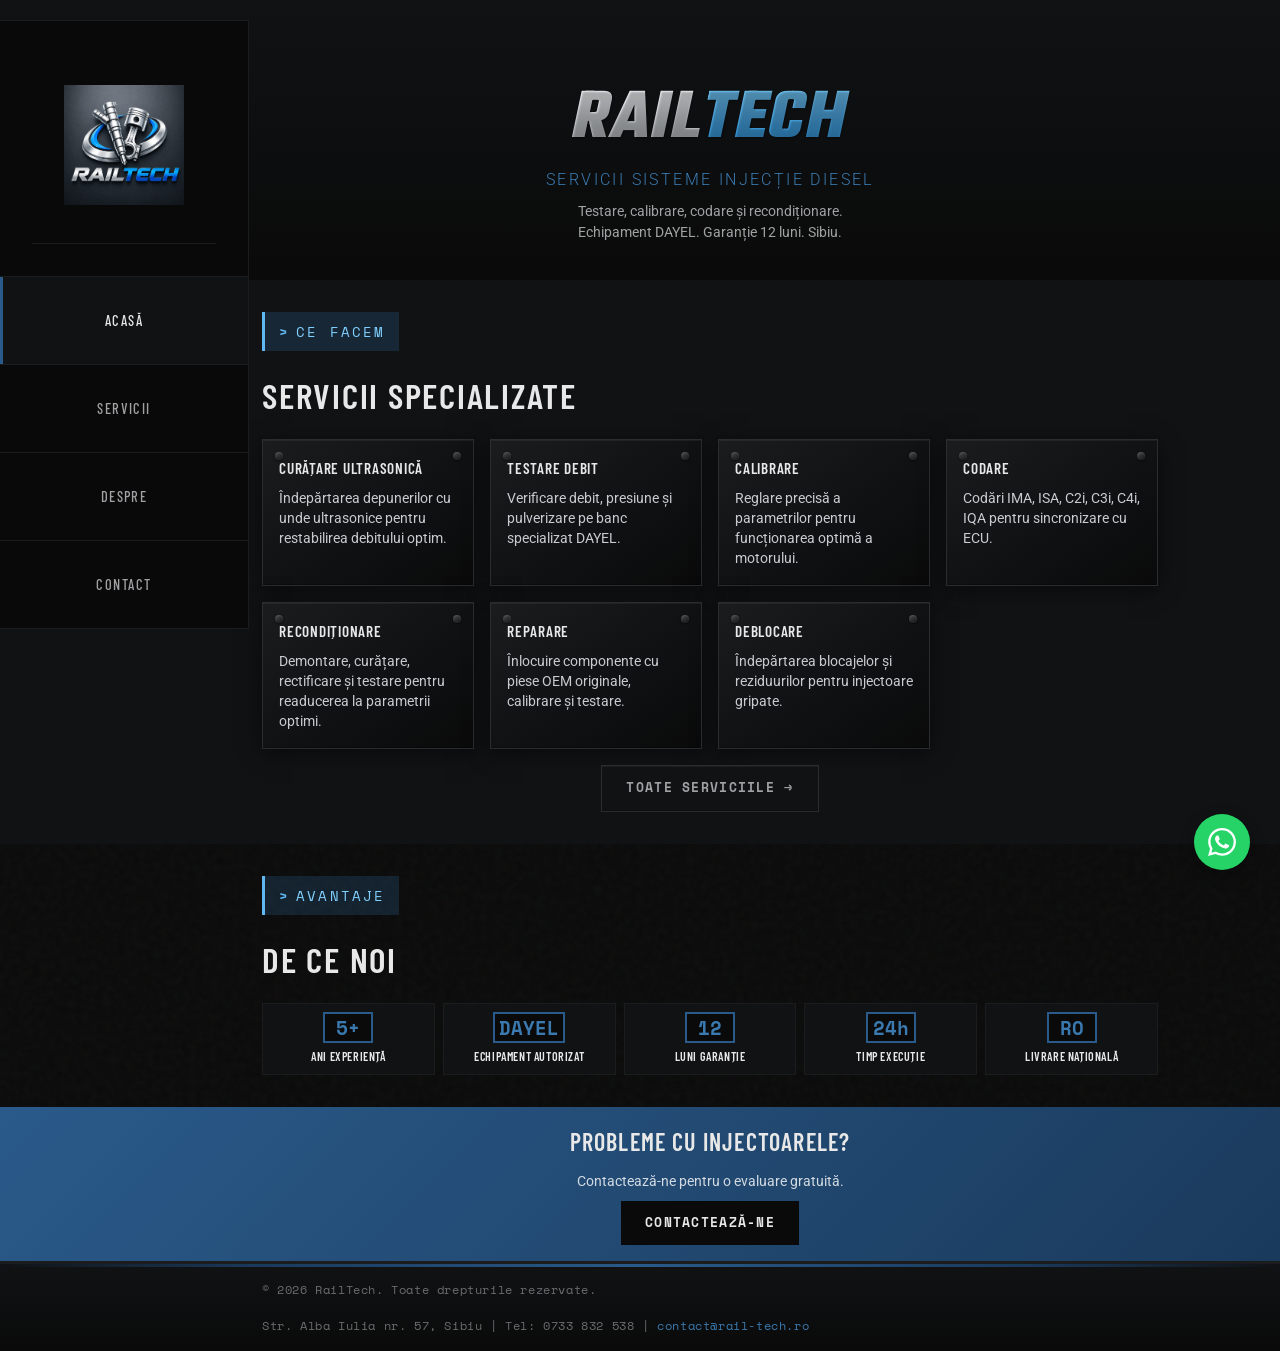
==== index.html @ c8e44e98 "Update homepage service descriptions Shortened summaries based on detailed servicii.html content  Co" ====
<!DOCTYPE html>
<html lang="ro">
<head>
  <meta charset="UTF-8">
  <meta name="viewport" content="width=device-width, initial-scale=1.0">
  <meta name="description" content="Rail-Tech Sibiu - Recondiționare și testare injectoare diesel. Precizie tehnică, rezultate garantate.">
  <meta name="keywords" content="injectoare diesel Sibiu, recondiționare injectoare, testare injectoare diesel, calibrare injectoare, codare injectoare, reparatii injectoare Sibiu, service injectoare diesel, Bosch, Delphi, Denso, Siemens, common rail, pompe injectie, atelier injectoare Romania">
  <title>Rail-Tech | Recondiționare Injectoare Diesel | Sibiu</title>

  <!-- Canonical URL -->
  <link rel="canonical" href="https://rail-tech.ro/">

  <!-- Open Graph / Facebook -->
  <meta property="og:type" content="website">
  <meta property="og:url" content="https://rail-tech.ro/">
  <meta property="og:title" content="Rail-Tech | Recondiționare Injectoare Diesel | Sibiu">
  <meta property="og:description" content="Recondiționare și testare injectoare diesel. Echipament DAYEL autorizat. Garanție 12 luni. Livrare în toată România.">
  <meta property="og:image" content="https://rail-tech.ro/assets/images/goodlogo.png">
  <meta property="og:locale" content="ro_RO">

  <!-- Twitter -->
  <meta name="twitter:card" content="summary_large_image">
  <meta name="twitter:title" content="Rail-Tech | Recondiționare Injectoare Diesel | Sibiu">
  <meta name="twitter:description" content="Recondiționare și testare injectoare diesel. Echipament DAYEL autorizat. Garanție 12 luni.">
  <meta name="twitter:image" content="https://rail-tech.ro/assets/images/goodlogo.png">

  <!-- Preload fonts for performance -->
  <link rel="preconnect" href="https://fonts.googleapis.com">
  <link rel="preconnect" href="https://fonts.gstatic.com" crossorigin>

  <link rel="stylesheet" href="css/style.css">
  <link rel="icon" type="image/svg+xml" href="data:image/svg+xml,<svg xmlns='http://www.w3.org/2000/svg' viewBox='0 0 100 100'><text y='.9em' font-size='90'>⚙️</text></svg>">

  <!-- Structured Data - LocalBusiness -->
  <script type="application/ld+json">
  {
    "@context": "https://schema.org",
    "@type": "LocalBusiness",
    "name": "Rail-Tech",
    "description": "Recondiționare și testare injectoare diesel în Sibiu. Echipament DAYEL autorizat.",
    "url": "https://rail-tech.ro",
    "telephone": "+40733832538",
    "email": "contact@rail-tech.ro",
    "address": {
      "@type": "PostalAddress",
      "streetAddress": "Strada Alba Iulia nr. 57",
      "addressLocality": "Sibiu",
      "addressCountry": "RO"
    },
    "geo": {
      "@type": "GeoCoordinates",
      "latitude": "45.7928",
      "longitude": "24.1469"
    },
    "openingHoursSpecification": [
      {
        "@type": "OpeningHoursSpecification",
        "dayOfWeek": ["Monday", "Tuesday", "Wednesday", "Thursday", "Friday"],
        "opens": "09:00",
        "closes": "17:00"
      },
      {
        "@type": "OpeningHoursSpecification",
        "dayOfWeek": "Saturday",
        "opens": "09:00",
        "closes": "13:00"
      }
    ],
    "priceRange": "$$",
    "image": "https://rail-tech.ro/assets/images/goodlogo.png",
    "sameAs": []
  }
  </script>
</head>
<body>

  <!-- Header -->
  <header>
    <nav class="container">
      <a href="index.html" class="logo">
        <img src="assets/images/goodlogo.png" alt="RailTech Logo">
      </a>

      <ul class="nav-links">
        <li class="nav-logo"><a href="index.html"><img src="assets/images/goodlogo.png" alt="RailTech"></a></li>
        <li><a href="index.html" class="active">Acasă</a></li>
        <li><a href="servicii.html">Servicii</a></li>
        <li><a href="despre.html">Despre</a></li>
        <li><a href="contact.html">Contact</a></li>
      </ul>

      <div class="menu-toggle" onclick="toggleMenu()">
        <span></span>
        <span></span>
        <span></span>
      </div>
    </nav>
  </header>

  <!-- Hero Section - Clean -->
  <section class="hero hero-simple">
    <div class="container">
      <div class="hero-content hero-center">
        <img src="assets/images/goodlogo.png" alt="RailTech Logo" class="hero-logo-mobile">
        <h1><span class="text-silver">RAIL</span><span class="text-blue">TECH</span></h1>
        <p class="hero-tagline">servicii sisteme injecție diesel</p>
        <p class="hero-subtitle">
          Testare, calibrare, codare și recondiționare.<br>
          Echipament DAYEL. Garanție 12 luni. Sibiu.
        </p>
      </div>
    </div>
  </section>

  <!-- Services -->
  <section style="background: var(--steel-dark);">
    <div class="container">
      <div class="section-header">
        <span class="section-tag">Ce Facem</span>
        <h2>Servicii Specializate</h2>
      </div>

      <div class="services-grid">
        <div class="service-card">
          <h3>Curățare Ultrasonică</h3>
          <p>Îndepărtarea depunerilor cu unde ultrasonice pentru restabilirea debitului optim.</p>
        </div>

        <div class="service-card">
          <h3>Testare Debit</h3>
          <p>Verificare debit, presiune și pulverizare pe banc specializat DAYEL.</p>
        </div>

        <div class="service-card">
          <h3>Calibrare</h3>
          <p>Reglare precisă a parametrilor pentru funcționarea optimă a motorului.</p>
        </div>

        <div class="service-card">
          <h3>Codare</h3>
          <p>Codări IMA, ISA, C2i, C3i, C4i, IQA pentru sincronizare cu ECU.</p>
        </div>

        <div class="service-card">
          <h3>Recondiționare</h3>
          <p>Demontare, curățare, rectificare și testare pentru readucerea la parametrii optimi.</p>
        </div>

        <div class="service-card">
          <h3>Reparare</h3>
          <p>Înlocuire componente cu piese OEM originale, calibrare și testare.</p>
        </div>

        <div class="service-card">
          <h3>Deblocare</h3>
          <p>Îndepărtarea blocajelor și reziduurilor pentru injectoare gripate.</p>
        </div>
      </div>

      <div style="text-align: center; margin-top: var(--space-sm);">
        <a href="servicii.html" class="btn btn-secondary">Toate Serviciile →</a>
      </div>
    </div>
  </section>

  <!-- Why Us -->
  <section>
    <div class="container">
      <div class="section-header">
        <span class="section-tag">Avantaje</span>
        <h2>De Ce Noi</h2>
      </div>

      <div class="features-grid">
        <div class="feature-item">
          <span class="feature-number">5+</span>
          <div class="feature-content">
            <h3>Ani Experiență</h3>
            <p>Experiență solidă în recondiționarea sistemelor de injecție diesel.</p>
          </div>
        </div>

        <div class="feature-item">
          <span class="feature-number">DAYEL</span>
          <div class="feature-content">
            <h3>Echipament Autorizat</h3>
            <p>Echipament de testare și codare autorizat DAYEL-diesel.</p>
          </div>
        </div>

        <div class="feature-item">
          <span class="feature-number">12</span>
          <div class="feature-content">
            <h3>Luni Garanție</h3>
            <p>Oferim 12 luni garanție pentru toate lucrările efectuate.</p>
          </div>
        </div>

        <div class="feature-item">
          <span class="feature-number">24h</span>
          <div class="feature-content">
            <h3>Timp Execuție</h3>
            <p>Majoritatea lucrărilor finalizate în 24 de ore de la primire.</p>
          </div>
        </div>

        <div class="feature-item">
          <span class="feature-number">RO</span>
          <div class="feature-content">
            <h3>Livrare Națională</h3>
            <p>Primim și trimitem prin curier în toată România.</p>
          </div>
        </div>
      </div>
    </div>
  </section>

  <!-- CTA Section -->
  <section style="background: linear-gradient(135deg, var(--blue) 0%, var(--blue-dark) 100%); padding: var(--space-sm) 0;">
    <div class="container" style="text-align: center;">
      <h2 style="color: var(--text-white); margin-bottom: var(--space-xs); font-size: 1.5rem;">Probleme cu Injectoarele?</h2>
      <p style="color: rgba(255,255,255,0.8); max-width: 500px; margin: 0 auto var(--space-xs); font-size: 0.9rem;">
        Contactează-ne pentru o evaluare gratuită.
      </p>
      <a href="contact.html" class="btn" style="background: var(--black-carbon); color: var(--text-white); padding: 0.75rem 1.5rem;">
        Contactează-ne
      </a>
    </div>
  </section>

  <!-- Footer -->
  <footer>
    <div class="container">
      <div class="footer-content">
        <p>&copy; 2026 RailTech. Toate drepturile rezervate.</p>
        <p>Str. Alba Iulia nr. 57, Sibiu | Tel: 0733 832 538 | <a href="mailto:contact@rail-tech.ro" style="color: var(--blue-light);">contact@rail-tech.ro</a></p>
      </div>
    </div>
  </footer>

  <!-- WhatsApp Float Button -->
  <a href="https://wa.me/40733832538" class="whatsapp-float" target="_blank" title="WhatsApp">
    <svg viewBox="0 0 24 24" fill="currentColor"><path d="M17.472 14.382c-.297-.149-1.758-.867-2.03-.967-.273-.099-.471-.148-.67.15-.197.297-.767.966-.94 1.164-.173.199-.347.223-.644.075-.297-.15-1.255-.463-2.39-1.475-.883-.788-1.48-1.761-1.653-2.059-.173-.297-.018-.458.13-.606.134-.133.298-.347.446-.52.149-.174.198-.298.298-.497.099-.198.05-.371-.025-.52-.075-.149-.669-1.612-.916-2.207-.242-.579-.487-.5-.669-.51-.173-.008-.371-.01-.57-.01-.198 0-.52.074-.792.372-.272.297-1.04 1.016-1.04 2.479 0 1.462 1.065 2.875 1.213 3.074.149.198 2.096 3.2 5.077 4.487.709.306 1.262.489 1.694.625.712.227 1.36.195 1.871.118.571-.085 1.758-.719 2.006-1.413.248-.694.248-1.289.173-1.413-.074-.124-.272-.198-.57-.347m-5.421 7.403h-.004a9.87 9.87 0 01-5.031-1.378l-.361-.214-3.741.982.998-3.648-.235-.374a9.86 9.86 0 01-1.51-5.26c.001-5.45 4.436-9.884 9.888-9.884 2.64 0 5.122 1.03 6.988 2.898a9.825 9.825 0 012.893 6.994c-.003 5.45-4.437 9.884-9.885 9.884m8.413-18.297A11.815 11.815 0 0012.05 0C5.495 0 .16 5.335.157 11.892c0 2.096.547 4.142 1.588 5.945L.057 24l6.305-1.654a11.882 11.882 0 005.683 1.448h.005c6.554 0 11.89-5.335 11.893-11.893a11.821 11.821 0 00-3.48-8.413z"/></svg>
  </a>

  <!-- JavaScript -->
  <script>
    // Mobile Menu Toggle
    function toggleMenu() {
      document.querySelector('.menu-toggle').classList.toggle('active');
      document.querySelector('.nav-links').classList.toggle('active');
    }

    // Header scroll effect
    window.addEventListener('scroll', () => {
      const header = document.querySelector('header');
      if (window.scrollY > 50) {
        header.classList.add('scrolled');
      } else {
        header.classList.remove('scrolled');
      }
    });

    // Close menu when clicking a link
    document.querySelectorAll('.nav-links a').forEach(link => {
      link.addEventListener('click', () => {
        document.querySelector('.menu-toggle').classList.remove('active');
        document.querySelector('.nav-links').classList.remove('active');
      });
    });
  </script>

</body>
</html>
---- css/style.css ----
/* ===========================================
   RAIL-TECH.RO — Industrial Precision Design
   Recondiționare Injectoare Diesel
   Mecanică Fină | Oțel | Rugină | Precizie
   =========================================== */

/* Google Fonts */
@import url('https://fonts.googleapis.com/css2?family=Barlow+Condensed:wght@400;500;600;700&family=Roboto:wght@300;400;500&family=Space+Mono:wght@400;700&family=Teko:wght@500;600;700&display=swap');

/* CSS Variables */
:root {
  /* Colors - Silver & Blue */
  --black-carbon: #0a0a0a;
  --steel-dark: #101214;
  --steel-mid: #1a1c1e;
  --steel-light: #2a2c2e;
  --steel-polished: #3a3c3e;
  --steel-brushed: #5a5c5e;

  /* Silver / Chrome */
  --silver-dark: #6a6c6e;
  --silver: #8a8c8e;
  --silver-light: #a8aaac;
  --silver-bright: #c8cacc;
  --chrome: #d4d6d8;

  /* Blue - soft */
  --blue-dark: #1a3a5c;
  --blue: #2a5a8a;
  --blue-light: #3a7ab0;
  --blue-bright: #4a90c8;
  --blue-glow: #5aa0d8;

  /* Accent (use blue instead of rust) */
  --accent-dark: #1a3a5c;
  --accent: #2a5a8a;
  --accent-light: #3a7ab0;

  /* Text */
  --text-white: #e8e8e8;
  --text-grey: #a0a2a4;
  --text-muted: #6a6c6e;

  /* Typography */
  --font-display: 'Barlow Condensed', sans-serif;
  --font-logo: 'Teko', sans-serif;
  --font-mono: 'Space Mono', monospace;
  --font-body: 'Roboto', sans-serif;

  /* Spacing */
  --space-xs: 0.5rem;
  --space-sm: 1rem;
  --space-md: 2rem;
  --space-lg: 4rem;
  --space-xl: 6rem;

  /* Transitions */
  --transition-fast: 0.2s ease;
  --transition-smooth: 0.4s cubic-bezier(0.4, 0, 0.2, 1);
}

/* Steel Texture Pattern */
.texture-steel {
  background-image:
    repeating-linear-gradient(
      90deg,
      transparent,
      transparent 2px,
      rgba(255,255,255,0.01) 2px,
      rgba(255,255,255,0.01) 4px
    ),
    repeating-linear-gradient(
      0deg,
      transparent,
      transparent 2px,
      rgba(255,255,255,0.01) 2px,
      rgba(255,255,255,0.01) 4px
    );
}

/* Rust Stain Effect */
.rust-stain::before {
  content: '';
  position: absolute;
  width: 150px;
  height: 150px;
  background: radial-gradient(ellipse, rgba(42, 90, 138, 0.15) 0%, transparent 70%);
  pointer-events: none;
}

/* Measurement Marks */
.measurement-marks {
  background-image:
    repeating-linear-gradient(
      90deg,
      var(--steel-light) 0px,
      var(--steel-light) 1px,
      transparent 1px,
      transparent 50px
    );
  background-position: bottom;
  background-size: 100% 10px;
  background-repeat: no-repeat;
}

/* Reset & Base */
*, *::before, *::after {
  margin: 0;
  padding: 0;
  box-sizing: border-box;
}

html {
  scroll-behavior: smooth;
  font-size: 16px;
}

body {
  font-family: var(--font-body);
  background-color: var(--black-carbon);
  color: var(--text-white);
  line-height: 1.6;
  overflow-x: hidden;
  /* Subtle steel grain texture */
  background-image:
    url("data:image/svg+xml,%3Csvg viewBox='0 0 200 200' xmlns='http://www.w3.org/2000/svg'%3E%3Cfilter id='noise'%3E%3CfeTurbulence type='fractalNoise' baseFrequency='0.9' numOctaves='4' stitchTiles='stitch'/%3E%3C/filter%3E%3Crect width='100%' height='100%' filter='url(%23noise)' opacity='0.03'/%3E%3C/svg%3E");
}

/* Selection */
::selection {
  background: var(--blue);
  color: var(--text-white);
}

/* Typography */
h1, h2, h3, h4 {
  font-family: var(--font-display);
  font-weight: 600;
  letter-spacing: 0.05em;
  text-transform: uppercase;
}

h1 { font-size: clamp(2rem, 6vw, 3rem); }
h2 { font-size: clamp(1.6rem, 4vw, 2.2rem); }
h3 { font-size: clamp(1.1rem, 2.5vw, 1.3rem); }

p {
  color: #c8ccd0;
  font-weight: 400;
}

/* Links */
a {
  color: var(--blue-light);
  text-decoration: none;
  transition: var(--transition-fast);
}

a:hover {
  color: var(--blue-glow);
}

/* Container */
.container {
  width: 100%;
  max-width: 1100px;
  margin: 0 auto;
  padding: 0 var(--space-md) 0 calc(var(--space-md) + 140px);
}

/* ===========================================
   HEADER & NAVIGATION
   =========================================== */
header {
  position: fixed;
  top: 0;
  left: 0;
  right: 0;
  z-index: 1000;
  background: transparent;
  padding: var(--space-sm) 0;
  transition: var(--transition-smooth);
}

header.scrolled {
  background: transparent;
}

nav {
  display: flex;
  justify-content: space-between;
  align-items: center;
}

.logo {
  display: flex;
  align-items: center;
}

.logo {
  display: none;
}

.logo img {
  height: 80px;
  width: auto;
}

.logo-text {
  font-family: var(--font-display);
  font-size: 1.6rem;
  font-weight: 700;
  color: var(--silver-bright);
  text-transform: uppercase;
  letter-spacing: 0.1em;
}

.logo-text span {
  color: var(--blue-light);
}

/* Desktop Navigation - Left sidebar */
.nav-links {
  position: fixed;
  left: 0;
  top: 20px;
  display: flex;
  flex-direction: column;
  list-style: none;
  gap: 0;
  background: rgba(10, 10, 10, 0.95);
  border: 1px solid var(--steel-mid);
  border-left: none;
  z-index: 1000;
  min-width: 120px;
}

.nav-links .nav-logo {
  padding: var(--space-md);
  border-bottom: 1px solid var(--steel-mid);
  display: flex;
  justify-content: center;
}

.nav-links .nav-logo img {
  height: 120px;
  width: auto;
}

.nav-links a {
  font-family: var(--font-display);
  font-size: 0.9rem;
  font-weight: 500;
  color: var(--text-grey);
  text-transform: uppercase;
  letter-spacing: 0.1em;
  padding: var(--space-md) var(--space-md);
  position: relative;
  border-bottom: 1px solid var(--steel-mid);
  display: block;
  text-align: center;
}

.nav-links li:last-child a {
  border-bottom: none;
}

.nav-divider {
  height: 1px;
  background: var(--steel-light);
  margin: var(--space-xs) 0;
}

.nav-phone {
  color: var(--blue-light) !important;
  font-weight: 600 !important;
}

.nav-whatsapp {
  color: #25D366 !important;
}

.nav-links a::after {
  content: '';
  position: absolute;
  top: 0;
  left: 0;
  width: 3px;
  height: 0;
  background: var(--blue);
  transition: var(--transition-smooth);
}

.nav-links a:hover,
.nav-links a.active {
  color: var(--text-white);
  background: var(--steel-dark);
}

.nav-links a:hover::after,
.nav-links a.active::after {
  height: 100%;
}

/* Mobile Menu Toggle */
.menu-toggle {
  display: none;
  flex-direction: column;
  gap: 5px;
  cursor: pointer;
  padding: 10px;
  z-index: 1001;
}

.menu-toggle span {
  width: 25px;
  height: 2px;
  background: var(--text-white);
  transition: var(--transition-fast);
}

.menu-toggle.active span:nth-child(1) {
  transform: rotate(45deg) translate(5px, 5px);
}

.menu-toggle.active span:nth-child(2) {
  opacity: 0;
}

.menu-toggle.active span:nth-child(3) {
  transform: rotate(-45deg) translate(5px, -5px);
}

/* ===========================================
   HERO SECTION - With Workshop Image
   =========================================== */
.hero {
  min-height: 100vh;
  display: flex;
  align-items: center;
  position: relative;
  overflow: hidden;
  background: var(--black-carbon);
}

/* Background Image Container */
.hero-bg {
  position: absolute;
  top: 0;
  left: 0;
  right: 0;
  bottom: 0;
  z-index: 0;
}

.hero-bg img {
  width: 100%;
  height: 100%;
  object-fit: cover;
  object-position: center;
  filter: saturate(0.8) contrast(1.1);
}

/* Dark overlay - tester visible on LEFT, text readable on RIGHT */
.hero-overlay {
  position: absolute;
  top: 0;
  left: 0;
  right: 0;
  bottom: 0;
  background:
    linear-gradient(90deg,
      rgba(10, 10, 10, 0.3) 0%,
      rgba(10, 10, 10, 0.5) 30%,
      rgba(10, 10, 10, 0.85) 60%,
      rgba(10, 10, 10, 0.95) 100%
    ),
    linear-gradient(180deg,
      rgba(10, 10, 10, 0.5) 0%,
      transparent 20%,
      transparent 80%,
      rgba(10, 10, 10, 0.9) 100%
    );
}

/* Technical grid overlay */
.hero::after {
  content: '';
  position: absolute;
  top: 0;
  left: 0;
  right: 0;
  bottom: 0;
  background-image:
    linear-gradient(rgba(42, 90, 138, 0.1) 1px, transparent 1px),
    linear-gradient(90deg, rgba(42, 90, 138, 0.1) 1px, transparent 1px);
  background-size: 60px 60px;
  pointer-events: none;
  opacity: 0.3;
  z-index: 1;
}

/* Rust accent lines */
.hero::before {
  content: '';
  position: absolute;
  bottom: 0;
  left: 0;
  right: 0;
  height: 4px;
  background: linear-gradient(90deg,
    var(--blue-dark) 0%,
    var(--blue) 20%,
    var(--blue-light) 50%,
    var(--blue) 80%,
    var(--blue-dark) 100%
  );
  z-index: 10;
}

/* Detail indicators */
.hero-details {
  position: absolute;
  top: 0;
  left: 0;
  right: 0;
  bottom: 0;
  pointer-events: none;
  z-index: 2;
}

.detail-item {
  position: absolute;
  left: var(--detail-x);
  top: var(--detail-y);
  display: flex;
  align-items: center;
  gap: 10px;
  opacity: 0;
  animation: detailFade 8s infinite;
}

.detail-item:nth-child(1) { animation-delay: 0s; }
.detail-item:nth-child(2) { animation-delay: 2.5s; }
.detail-item:nth-child(3) { animation-delay: 5s; }

@keyframes detailFade {
  0%, 20% { opacity: 0; transform: translateX(-10px); }
  25%, 45% { opacity: 1; transform: translateX(0); }
  50%, 100% { opacity: 0; transform: translateX(10px); }
}

.detail-item::before {
  content: '';
  width: 12px;
  height: 12px;
  border: 2px solid var(--blue);
  border-radius: 50%;
  background: rgba(42, 90, 138, 0.3);
  box-shadow: 0 0 15px rgba(42, 90, 138, 0.5);
  animation: pulse 2s infinite;
}

@keyframes pulse {
  0%, 100% { transform: scale(1); opacity: 1; }
  50% { transform: scale(1.3); opacity: 0.7; }
}

.detail-item span {
  font-family: var(--font-mono);
  font-size: 0.75rem;
  color: var(--blue-light);
  background: rgba(10, 10, 10, 0.8);
  padding: 4px 10px;
  border: 1px solid var(--blue-dark);
  text-transform: uppercase;
  letter-spacing: 0.1em;
}

.hero-content {
  position: relative;
  z-index: 5;
  max-width: 700px;
}

/* Simple hero without background image */
.hero-simple {
  background: linear-gradient(180deg, var(--steel-dark) 0%, var(--black-carbon) 100%);
  min-height: auto;
  padding: 80px 0 20px;
}

.hero-simple::before,
.hero-simple::after {
  display: none;
}

.hero-center {
  text-align: center;
  margin: 0 auto;
  display: flex;
  flex-direction: column;
  align-items: center;
  overflow: visible;
}

.hero-center .hero-buttons {
  justify-content: center;
}

.hero-center .hero-tagline,
.hero-center .hero-subtitle {
  text-align: center;
}

.hero-logo {
  display: none;
}

.hero-logo-mobile {
  display: none;
}

.hero-tag {
  display: inline-flex;
  align-items: center;
  gap: var(--space-sm);
  font-family: var(--font-mono);
  font-size: 0.75rem;
  color: var(--blue-light);
  text-transform: uppercase;
  letter-spacing: 0.3em;
  margin-bottom: var(--space-md);
  padding: var(--space-xs) var(--space-sm);
  border: 1px solid var(--steel-light);
  background: rgba(0,0,0,0.5);
}

.hero-tag::before {
  content: '//';
  color: var(--steel-polished);
}

.hero h1 {
  margin-bottom: var(--space-xs);
  line-height: 1.1;
  overflow: visible;
  text-shadow:
    0 4px 8px rgba(0,0,0,0.5),
    0 0 40px rgba(0,0,0,0.3);
}

.text-silver {
  color: #d8dce0;
  background: linear-gradient(180deg,
    #ffffff 0%,
    #e8ecf0 30%,
    #c0c4c8 60%,
    #a0a4a8 100%
  );
  -webkit-background-clip: text;
  -webkit-text-fill-color: transparent;
  background-clip: text;
}

.text-blue {
  color: #60b0e8;
  background: linear-gradient(180deg,
    #80d8ff 0%,
    #60b8f0 30%,
    #40a0e0 60%,
    #2080c0 100%
  );
  -webkit-background-clip: text;
  -webkit-text-fill-color: transparent;
  background-clip: text;
}

.hero h1 .text-silver,
.hero h1 .text-blue {
  font-family: 'Teko', sans-serif;
  font-weight: 700;
  font-style: normal;
  letter-spacing: 0.02em;
  font-size: 4.5rem;
  display: inline-block;
  transform: skewX(-12deg);
  text-shadow: 1px 1px 2px rgba(0, 0, 0, 0.3);
}

.hero h1 .highlight {
  color: var(--blue-light);
  position: relative;
  text-shadow:
    0 0 30px rgba(42, 90, 138, 0.4),
    0 4px 8px rgba(0,0,0,0.5);
}

/* Underline scratch effect */
.hero h1 .highlight::after {
  content: '';
  position: absolute;
  bottom: 5px;
  left: 0;
  right: 0;
  height: 3px;
  background: linear-gradient(90deg,
    var(--blue-dark),
    var(--blue-light),
    var(--blue-dark)
  );
  opacity: 0.6;
}

.hero-tagline {
  font-family: var(--font-body);
  font-size: 1rem;
  font-weight: 300;
  color: var(--blue-light);
  letter-spacing: 0.15em;
  text-transform: uppercase;
  margin-bottom: var(--space-xs);
  text-align: center;
}

.hero-subtitle {
  font-size: 0.9rem;
  color: var(--text-grey);
  max-width: 500px;
  margin-bottom: var(--space-sm);
  line-height: 1.5;
}

/* Buttons - Industrial Controls */
.btn {
  display: inline-flex;
  align-items: center;
  gap: var(--space-xs);
  font-family: var(--font-mono);
  font-size: 0.8rem;
  font-weight: 700;
  text-transform: uppercase;
  letter-spacing: 0.1em;
  padding: 0.75rem 1.5rem;
  border: none;
  cursor: pointer;
  transition: var(--transition-smooth);
  position: relative;
}

.btn-primary {
  background:
    linear-gradient(180deg, var(--blue-light) 0%, var(--blue) 50%, var(--blue-dark) 100%);
  color: var(--text-white);
  border: 1px solid var(--blue-bright);
  box-shadow:
    inset 0 1px 0 rgba(255,255,255,0.2),
    inset 0 -2px 0 rgba(0,0,0,0.3),
    0 4px 15px rgba(26, 58, 92, 0.4);
  text-shadow: 0 1px 2px rgba(0,0,0,0.5);
}

.btn-primary:hover {
  background:
    linear-gradient(180deg, var(--blue-bright) 0%, var(--blue-light) 50%, var(--blue) 100%);
  transform: translateY(-2px);
  box-shadow:
    inset 0 1px 0 rgba(255,255,255,0.3),
    inset 0 -2px 0 rgba(0,0,0,0.3),
    0 8px 25px rgba(42, 90, 138, 0.5);
}

.btn-primary:active {
  transform: translateY(1px);
  box-shadow:
    inset 0 2px 4px rgba(0,0,0,0.4),
    0 2px 10px rgba(26, 58, 92, 0.3);
}

.btn-secondary {
  background: var(--steel-dark);
  color: var(--text-grey);
  border: 1px solid var(--steel-light);
  box-shadow:
    inset 0 1px 0 rgba(255,255,255,0.05),
    inset 0 -1px 0 rgba(0,0,0,0.2);
}

.btn-secondary:hover {
  border-color: var(--blue);
  color: var(--blue-light);
  background: var(--steel-mid);
}

.hero-buttons {
  display: flex;
  gap: var(--space-sm);
  flex-wrap: wrap;
}

/* ===========================================
   SECTIONS
   =========================================== */
section {
  padding: var(--space-md) 0;
}

.section-header {
  margin-bottom: var(--space-sm);
}

.section-tag {
  display: inline-flex;
  align-items: center;
  gap: 6px;
  font-family: var(--font-mono);
  font-size: 0.9rem;
  color: #80d0ff;
  text-transform: uppercase;
  letter-spacing: 0.15em;
  margin-bottom: var(--space-sm);
  padding: 8px 14px;
  border-left: 3px solid #60b8f0;
  background: rgba(60, 160, 240, 0.15);
  font-weight: 500;
}

.section-tag::before {
  content: '>';
  color: #60b8f0;
  font-weight: bold;
}

/* ===========================================
   EQUIPMENT SHOWCASE - Cropped Details
   =========================================== */
.equipment-showcase {
  background: var(--black-carbon);
  padding: var(--space-xl) 0;
}

.showcase-grid {
  display: grid;
  grid-template-columns: repeat(4, 1fr);
  grid-template-rows: repeat(2, 200px);
  gap: var(--space-sm);
}

.showcase-item {
  position: relative;
  overflow: hidden;
  border: 2px solid var(--steel-mid);
  background: var(--steel-dark);
  transition: var(--transition-smooth);
}

.showcase-item:hover {
  border-color: var(--blue);
  transform: scale(1.02);
  z-index: 10;
}

.showcase-large {
  grid-column: span 2;
  grid-row: span 2;
}

.showcase-img {
  position: absolute;
  top: 0;
  left: 0;
  width: 100%;
  height: 100%;
  overflow: hidden;
}

.showcase-img img {
  width: 100%;
  height: 100%;
  object-fit: cover;
  object-position: center;
  filter: saturate(0.85) contrast(1.05);
  transition: var(--transition-smooth);
}

.showcase-item:hover .showcase-img img {
  filter: saturate(1) contrast(1.2);
  transform: scale(1.05);
}

/* Overlay gradient */
.showcase-img::after {
  content: '';
  position: absolute;
  top: 0;
  left: 0;
  right: 0;
  bottom: 0;
  background: linear-gradient(
    180deg,
    transparent 0%,
    transparent 40%,
    rgba(10, 10, 10, 0.9) 100%
  );
}

.showcase-label {
  position: absolute;
  bottom: 0;
  left: 0;
  right: 0;
  padding: var(--space-sm);
  display: flex;
  align-items: flex-end;
  gap: var(--space-sm);
  z-index: 2;
}

.showcase-number {
  font-family: var(--font-mono);
  font-size: 1.5rem;
  font-weight: 700;
  color: var(--blue);
  line-height: 1;
  text-shadow: 0 2px 10px rgba(0,0,0,0.8);
}

.showcase-label h4 {
  font-family: var(--font-display);
  font-size: 1rem;
  color: var(--text-white);
  margin-bottom: 2px;
  text-transform: uppercase;
  letter-spacing: 0.05em;
}

.showcase-label p {
  font-size: 0.75rem;
  color: var(--text-muted);
  margin: 0;
}

/* Scan line effect on hover */
.showcase-item::before {
  content: '';
  position: absolute;
  top: 0;
  left: 0;
  right: 0;
  height: 2px;
  background: linear-gradient(90deg, transparent, var(--blue-light), transparent);
  transform: translateY(-100%);
  transition: none;
  z-index: 3;
}

.showcase-item:hover::before {
  animation: scanLine 1.5s ease-in-out;
}

@keyframes scanLine {
  0% { transform: translateY(-100%); opacity: 0; }
  10% { opacity: 1; }
  90% { opacity: 1; }
  100% { transform: translateY(calc(100vh)); opacity: 0; }
}

/* Mobile: Stack layout */
@media (max-width: 768px) {
  .showcase-grid {
    grid-template-columns: 1fr 1fr;
    grid-template-rows: 250px repeat(2, 150px);
  }

  .showcase-large {
    grid-column: span 2;
    grid-row: span 1;
  }
}

/* ===========================================
   SERVICES CARDS - Metal Plate Style
   =========================================== */
.services-grid {
  display: grid;
  grid-template-columns: repeat(auto-fit, minmax(200px, 1fr));
  gap: var(--space-sm);
}

.service-card {
  background:
    linear-gradient(145deg, var(--steel-mid) 0%, var(--steel-dark) 50%, var(--black-carbon) 100%);
  border: 1px solid var(--steel-light);
  padding: var(--space-sm);
  position: relative;
  overflow: hidden;
  transition: var(--transition-smooth);
  /* Brushed metal effect */
  box-shadow:
    inset 0 1px 0 rgba(255,255,255,0.05),
    inset 0 -1px 0 rgba(0,0,0,0.3),
    0 4px 20px rgba(0,0,0,0.5);
}

/* Corner rivets */
.service-card::before,
.service-card::after {
  content: '';
  position: absolute;
  width: 8px;
  height: 8px;
  border-radius: 50%;
  background: radial-gradient(circle at 30% 30%, var(--steel-polished) 0%, var(--steel-dark) 100%);
  box-shadow:
    inset 0 1px 2px rgba(255,255,255,0.2),
    0 1px 2px rgba(0,0,0,0.5);
}

.service-card::before {
  top: 12px;
  left: 12px;
}

.service-card::after {
  top: 12px;
  right: 12px;
}

.service-card:hover {
  border-color: var(--blue-light);
  transform: translateY(-3px);
  box-shadow:
    inset 0 1px 0 rgba(255,255,255,0.05),
    inset 0 -1px 0 rgba(0,0,0,0.3),
    0 8px 30px rgba(42, 90, 138, 0.2),
    0 4px 20px rgba(0,0,0,0.5);
}

.service-icon {
  width: 50px;
  height: 50px;
  display: flex;
  align-items: center;
  justify-content: center;
  font-size: 1.5rem;
  color: var(--blue-light);
  margin-bottom: var(--space-sm);
  border: 2px solid var(--steel-light);
  background: var(--black-carbon);
  position: relative;
}

.service-card h3 {
  font-size: 0.95rem;
  margin-bottom: 4px;
}

.service-card p {
  font-size: 0.8rem;
  line-height: 1.4;
}

.service-card h3 {
  color: var(--text-white);
  margin-bottom: var(--space-xs);
}

.service-card p {
  font-size: 0.9rem;
}

/* ===========================================
   FEATURES / WHY US
   =========================================== */
.features-grid {
  display: grid;
  grid-template-columns: repeat(5, 1fr);
  gap: var(--space-xs);
}

.feature-item {
  display: flex;
  flex-direction: column;
  align-items: center;
  text-align: center;
  gap: 4px;
  padding: var(--space-xs);
  background: var(--steel-dark);
  border: 1px solid var(--steel-mid);
}

@media (max-width: 768px) {
  .features-grid {
    grid-template-columns: repeat(2, 1fr);
  }
}

.feature-number {
  font-family: var(--font-mono);
  font-size: 1.2rem;
  font-weight: 700;
  color: var(--blue-light);
  line-height: 1;
  min-width: 50px;
  text-align: center;
  padding: 4px;
  border: 2px solid var(--blue);
  background: var(--black-carbon);
}

.feature-content h3 {
  color: var(--text-white);
  margin-bottom: 0;
  font-size: 0.75rem;
}

.feature-content p {
  font-size: 0.75rem;
  margin: 0;
  display: none;
}

/* ===========================================
   CONTACT SECTION
   =========================================== */
.contact-grid {
  display: grid;
  grid-template-columns: repeat(auto-fit, minmax(300px, 1fr));
  gap: var(--space-lg);
}

.contact-info {
  display: flex;
  flex-direction: column;
  gap: var(--space-md);
}

.contact-item {
  display: flex;
  gap: var(--space-sm);
  align-items: flex-start;
}

.contact-icon {
  width: 45px;
  height: 45px;
  display: flex;
  align-items: center;
  justify-content: center;
  background:
    linear-gradient(145deg, var(--steel-mid) 0%, var(--steel-dark) 100%);
  border: 2px solid var(--steel-light);
  color: var(--blue-light);
  font-size: 1.2rem;
  flex-shrink: 0;
  box-shadow:
    inset 0 1px 0 rgba(255,255,255,0.1),
    0 2px 8px rgba(0,0,0,0.3);
}

.contact-text h4 {
  font-family: var(--font-display);
  font-size: 0.85rem;
  color: var(--text-muted);
  text-transform: uppercase;
  letter-spacing: 0.1em;
  margin-bottom: 0.25rem;
}

.contact-text p,
.contact-text a {
  color: var(--text-white);
  font-size: 1.1rem;
}

/* Map Container - Industrial Frame */
.map-container {
  height: 300px;
  background: var(--steel-dark);
  border: 3px solid var(--steel-light);
  position: relative;
  overflow: hidden;
  box-shadow:
    inset 0 0 30px rgba(0,0,0,0.5),
    0 4px 20px rgba(0,0,0,0.4);
}

/* Corner brackets */
.map-container::before,
.map-container::after {
  content: '';
  position: absolute;
  width: 20px;
  height: 20px;
  border: 2px solid var(--blue);
  z-index: 1;
}

.map-container::before {
  top: 10px;
  left: 10px;
  border-right: none;
  border-bottom: none;
}

.map-container::after {
  bottom: 10px;
  right: 10px;
  border-left: none;
  border-top: none;
}

.map-container iframe {
  width: 100%;
  height: 100%;
}

/* WhatsApp Button */
.whatsapp-float {
  position: fixed;
  bottom: 30px;
  right: 30px;
  width: 56px;
  height: 56px;
  background: #25D366;
  border-radius: 50%;
  display: flex;
  align-items: center;
  justify-content: center;
  color: white;
  box-shadow: 0 4px 15px rgba(0, 0, 0, 0.3);
  z-index: 999;
  transition: var(--transition-smooth);
}

.whatsapp-float svg {
  width: 28px;
  height: 28px;
}

.whatsapp-float:hover {
  transform: scale(1.05);
  box-shadow: 0 6px 20px rgba(0, 0, 0, 0.4);
  color: white;
}

/* ===========================================
   FOOTER - Industrial Base
   =========================================== */
footer {
  background:
    linear-gradient(180deg, var(--steel-dark) 0%, var(--black-carbon) 100%);
  border-top: 3px solid var(--steel-mid);
  padding: var(--space-sm) 0;
  position: relative;
}

footer::before {
  content: '';
  position: absolute;
  top: 0;
  left: 0;
  right: 0;
  height: 3px;
  background: linear-gradient(90deg,
    transparent 0%,
    var(--blue-dark) 20%,
    var(--blue) 50%,
    var(--blue-dark) 80%,
    transparent 100%
  );
}

.footer-content {
  display: flex;
  justify-content: space-between;
  align-items: center;
  flex-wrap: wrap;
  gap: var(--space-sm);
}

.footer-content p {
  font-family: var(--font-mono);
  font-size: 0.75rem;
  color: var(--text-muted);
  letter-spacing: 0.05em;
}

/* ===========================================
   ABOUT PAGE - SPECIFIC
   =========================================== */
.about-hero {
  padding-top: 120px;
  padding-bottom: var(--space-lg);
}

.about-content {
  display: grid;
  grid-template-columns: 1fr 1fr;
  gap: var(--space-lg);
  align-items: center;
}

.about-image {
  aspect-ratio: 4/3;
  background: var(--steel-dark);
  border: 1px solid var(--steel-mid);
  position: relative;
  overflow: hidden;
}

.about-image img {
  width: 100%;
  height: 100%;
  object-fit: cover;
}

.about-image::after {
  content: '';
  position: absolute;
  bottom: 0;
  left: 0;
  right: 0;
  height: 50%;
  background: linear-gradient(transparent, var(--black-carbon));
}

.stats-grid {
  display: grid;
  grid-template-columns: repeat(auto-fit, minmax(150px, 1fr));
  gap: var(--space-md);
  margin-top: var(--space-lg);
}

.stat-item {
  text-align: center;
  padding: var(--space-md);
  border: 2px solid var(--steel-light);
  background:
    linear-gradient(180deg, var(--steel-mid) 0%, var(--steel-dark) 100%);
  position: relative;
  box-shadow:
    inset 0 2px 4px rgba(0,0,0,0.3),
    0 4px 15px rgba(0,0,0,0.4);
}

/* Gauge-like top edge */
.stat-item::before {
  content: '';
  position: absolute;
  top: 0;
  left: 20%;
  right: 20%;
  height: 3px;
  background: linear-gradient(90deg, transparent, var(--blue), transparent);
}

.stat-number {
  font-family: var(--font-mono);
  font-size: 2.5rem;
  font-weight: 700;
  color: var(--blue-light);
  line-height: 1;
  text-shadow:
    0 0 20px rgba(42, 90, 138, 0.5),
    0 2px 4px rgba(0,0,0,0.5);
}

.stat-label {
  font-family: var(--font-mono);
  font-size: 0.7rem;
  color: var(--text-muted);
  text-transform: uppercase;
  letter-spacing: 0.15em;
  margin-top: var(--space-sm);
}

/* ===========================================
   RESPONSIVE
   =========================================== */
@media (max-width: 768px) {
  html {
    font-size: 15px;
  }

  .container {
    padding: 0 var(--space-sm);
  }

  /* Page header - reduce top padding on mobile */
  .page-header {
    padding-top: 80px;
    padding-bottom: var(--space-md);
  }

  /* Hero section mobile */
  .hero-simple {
    padding: 40px 0 20px;
  }

  .hero-content {
    margin-left: 0;
    text-align: center;
  }

  /* Show logo in hero on mobile */
  .hero-logo-mobile {
    display: block;
    height: 100px;
    width: auto;
    margin-bottom: var(--space-sm);
  }

  .hero h1 .text-silver,
  .hero h1 .text-blue {
    font-size: 3rem;
    transform: skewX(-8deg);
  }

  .hero-buttons {
    justify-content: center;
    flex-direction: column;
    gap: var(--space-sm);
  }

  .hero-overlay {
    background:
      rgba(10, 10, 10, 0.7),
      linear-gradient(180deg,
        rgba(10, 10, 10, 0.6) 0%,
        transparent 30%,
        transparent 70%,
        rgba(10, 10, 10, 0.9) 100%
      );
  }

  /* Mobile navigation */
  .nav-links {
    position: fixed;
    top: 0;
    left: 0;
    right: 0;
    bottom: 0;
    background: rgba(13, 13, 13, 0.98);
    flex-direction: column;
    justify-content: center;
    align-items: center;
    gap: var(--space-sm);
    transform: translateX(-100%);
    transition: var(--transition-smooth);
    border: none;
    min-width: auto;
  }

  .nav-links.active {
    transform: translateX(0);
  }

  .nav-links .nav-logo {
    padding: var(--space-sm);
    border-bottom: none;
    margin-bottom: var(--space-sm);
  }

  .nav-links .nav-logo img {
    height: 80px;
  }

  .nav-links a {
    font-size: 1.3rem;
    border-bottom: none;
    padding: var(--space-sm) var(--space-md);
    min-height: 48px;
    display: flex;
    align-items: center;
  }

  .nav-links li:last-child a {
    border-bottom: none;
  }

  .menu-toggle {
    display: flex;
    min-width: 48px;
    min-height: 48px;
    justify-content: center;
    align-items: center;
  }

  /* Buttons - proper touch targets */
  .btn {
    width: 100%;
    justify-content: center;
    min-height: 48px;
    padding: 0.875rem 1.5rem;
    font-size: 0.9rem;
  }

  /* Services grid - single column on mobile */
  .services-grid {
    grid-template-columns: 1fr;
    gap: var(--space-sm);
  }

  .service-card {
    padding: var(--space-md);
  }

  .service-card h3 {
    font-size: 1.1rem;
  }

  .service-card p {
    font-size: 0.95rem;
  }

  /* Features grid - 2 columns, then 1 on very small */
  .features-grid {
    grid-template-columns: repeat(2, 1fr);
    gap: var(--space-sm);
  }

  .feature-item {
    padding: var(--space-sm);
  }

  .feature-number {
    font-size: 1rem;
    min-width: 40px;
  }

  .feature-content h3 {
    font-size: 0.8rem;
  }

  /* Stats grid */
  .stats-grid {
    grid-template-columns: repeat(2, 1fr);
    gap: var(--space-sm);
  }

  .stat-item {
    padding: var(--space-sm);
  }

  .stat-number {
    font-size: 1.8rem;
  }

  /* About content */
  .about-content {
    grid-template-columns: 1fr;
    gap: var(--space-md);
  }

  /* Contact grid */
  .contact-grid {
    grid-template-columns: 1fr;
    gap: var(--space-md);
  }

  .contact-item {
    padding: var(--space-xs) 0;
  }

  /* Footer */
  .footer-content {
    flex-direction: column;
    text-align: center;
    gap: var(--space-xs);
  }

  .footer-content p {
    font-size: 0.8rem;
  }

  /* Section spacing */
  section {
    padding: var(--space-md) 0;
  }

  .section-header {
    margin-bottom: var(--space-sm);
  }

  .section-header h2 {
    font-size: 1.4rem;
  }
}

@media (max-width: 480px) {
  html {
    font-size: 14px;
  }

  .container {
    padding: 0 var(--space-sm);
  }

  /* Smaller hero on phones */
  .hero-simple {
    padding: 30px 0 15px;
  }

  .hero-logo-mobile {
    height: 80px;
  }

  .hero h1 {
    font-size: 1.8rem;
  }

  .hero h1 .text-silver,
  .hero h1 .text-blue {
    font-size: 2.2rem;
    transform: skewX(-6deg);
  }

  .hero-tagline {
    font-size: 0.85rem;
  }

  .hero-subtitle {
    font-size: 0.85rem;
  }

  /* Page header */
  .page-header {
    padding-top: 70px;
    padding-bottom: var(--space-sm);
  }

  .page-header h1 {
    font-size: 1.6rem;
  }

  /* Features - single column on small phones */
  .features-grid {
    grid-template-columns: 1fr;
  }

  .feature-item {
    flex-direction: row;
    text-align: left;
    gap: var(--space-sm);
  }

  .feature-number {
    font-size: 0.9rem;
    min-width: 50px;
    padding: 6px;
  }

  /* Stats - 2 columns still but smaller */
  .stats-grid {
    grid-template-columns: repeat(2, 1fr);
    gap: var(--space-xs);
  }

  .stat-number {
    font-size: 1.5rem;
  }

  .stat-label {
    font-size: 0.65rem;
  }

  /* Service cards */
  .service-card {
    padding: var(--space-sm);
  }

  /* WhatsApp button */
  .whatsapp-float {
    bottom: 16px;
    right: 16px;
    width: 52px;
    height: 52px;
  }

  .whatsapp-float svg {
    width: 26px;
    height: 26px;
  }

  /* Contact buttons in header */
  .page-header .btn {
    padding: 0.75rem 1rem;
    font-size: 0.85rem;
  }

  /* Section spacing */
  section {
    padding: var(--space-sm) 0;
  }

  /* FAQ items */
  .contact-grid + section div[style*="padding"] {
    padding: var(--space-sm) !important;
  }
}

/* ===========================================
   PAGE TRANSITIONS
   =========================================== */
.page-header {
  padding-top: 120px;
  padding-bottom: var(--space-lg);
  background:
    linear-gradient(180deg, var(--steel-mid) 0%, var(--steel-dark) 50%, var(--black-carbon) 100%);
  position: relative;
  overflow: hidden;
}

/* Technical grid background */
.page-header::before {
  content: '';
  position: absolute;
  top: 0;
  left: 0;
  right: 0;
  bottom: 0;
  background-image:
    linear-gradient(rgba(60, 60, 60, 0.2) 1px, transparent 1px),
    linear-gradient(90deg, rgba(60, 60, 60, 0.2) 1px, transparent 1px);
  background-size: 40px 40px;
  opacity: 0.5;
}

.page-header::after {
  content: '';
  position: absolute;
  bottom: 0;
  left: 0;
  right: 0;
  height: 4px;
  background: linear-gradient(90deg,
    var(--black-carbon) 0%,
    var(--blue-dark) 20%,
    var(--blue) 50%,
    var(--blue-dark) 80%,
    var(--black-carbon) 100%
  );
}

/* Breadcrumb - File path style */
.breadcrumb {
  display: flex;
  gap: var(--space-xs);
  font-family: var(--font-mono);
  font-size: 0.75rem;
  margin-bottom: var(--space-sm);
  padding: var(--space-xs) var(--space-sm);
  background: rgba(0,0,0,0.3);
  border-left: 2px solid var(--steel-light);
  width: fit-content;
}

.breadcrumb a {
  color: var(--text-muted);
}

.breadcrumb span {
  color: var(--steel-polished);
}

.breadcrumb .current {
  color: var(--blue-light);
}
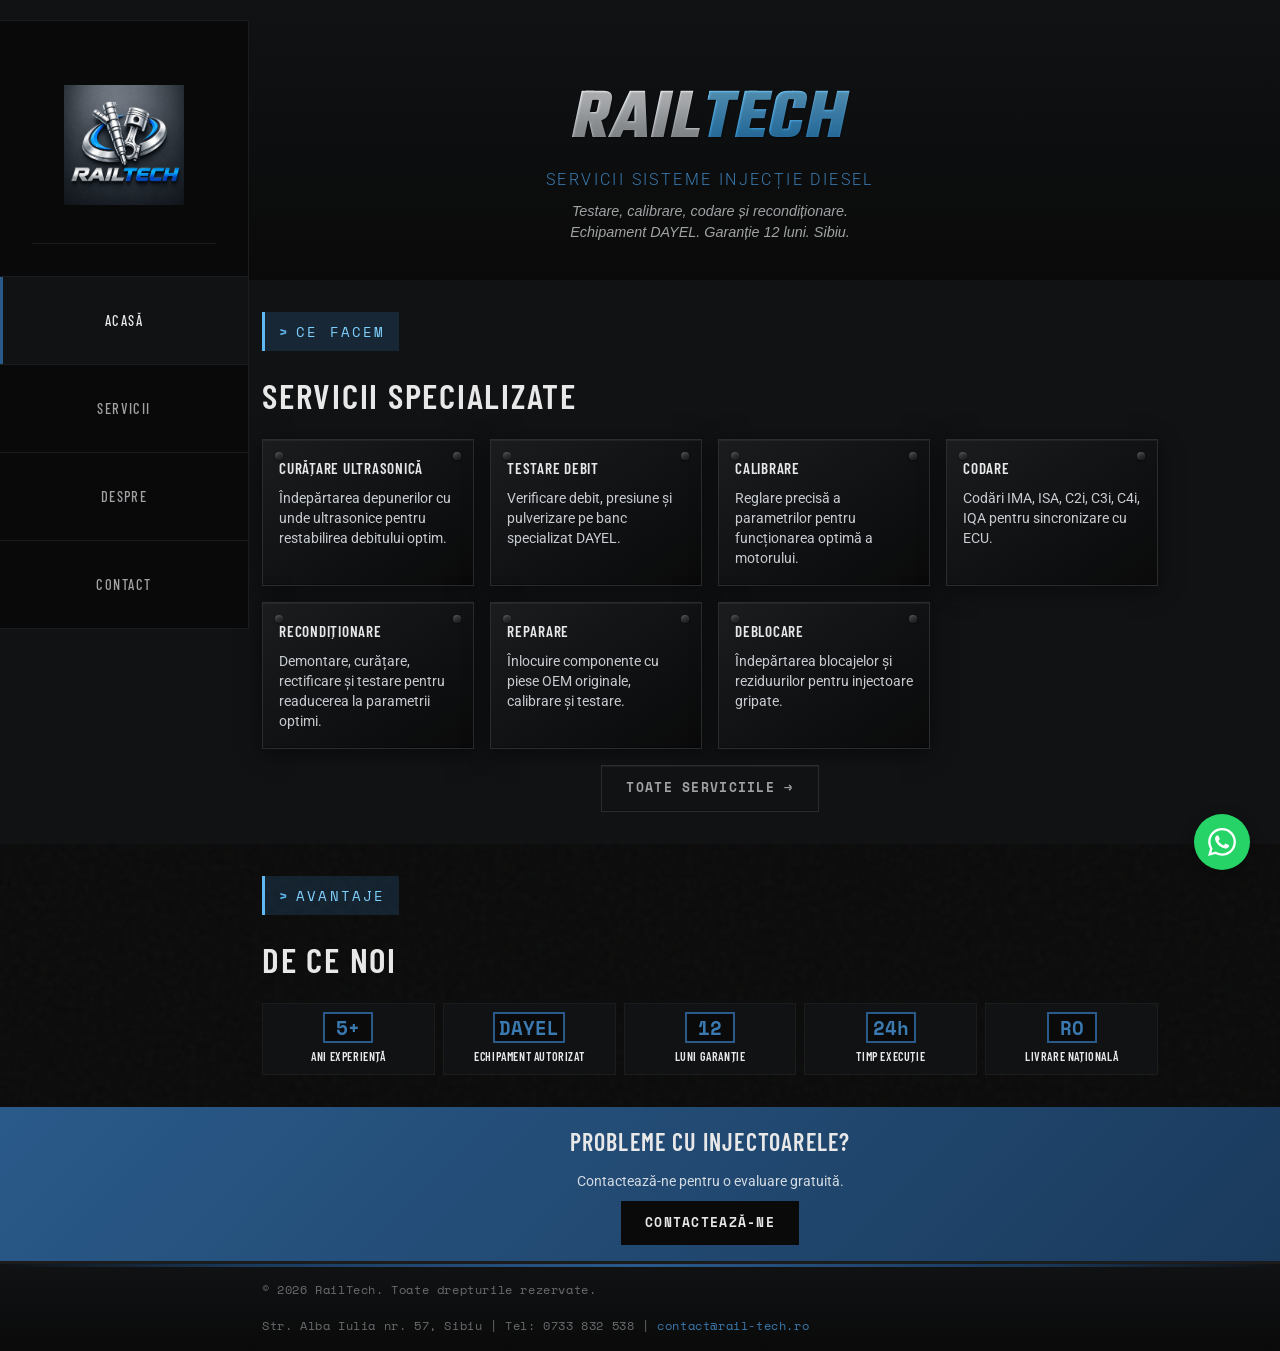
==== commit 91177b14: "Add italic style to hero subtitle Co-Authored-By: Claude Opus 4.5 <noreply@anthropic.com>" ====
--- a/index.html
+++ b/index.html
@@ -104,7 +104,7 @@
         <img src="assets/images/goodlogo.png" alt="RailTech Logo" class="hero-logo-mobile">
         <h1><span class="text-silver">RAIL</span><span class="text-blue">TECH</span></h1>
         <p class="hero-tagline">servicii sisteme injecție diesel</p>
-        <p class="hero-subtitle">
+        <p class="hero-subtitle" style="font-style: italic;">
           Testare, calibrare, codare și recondiționare.<br>
           Echipament DAYEL. Garanție 12 luni. Sibiu.
         </p>
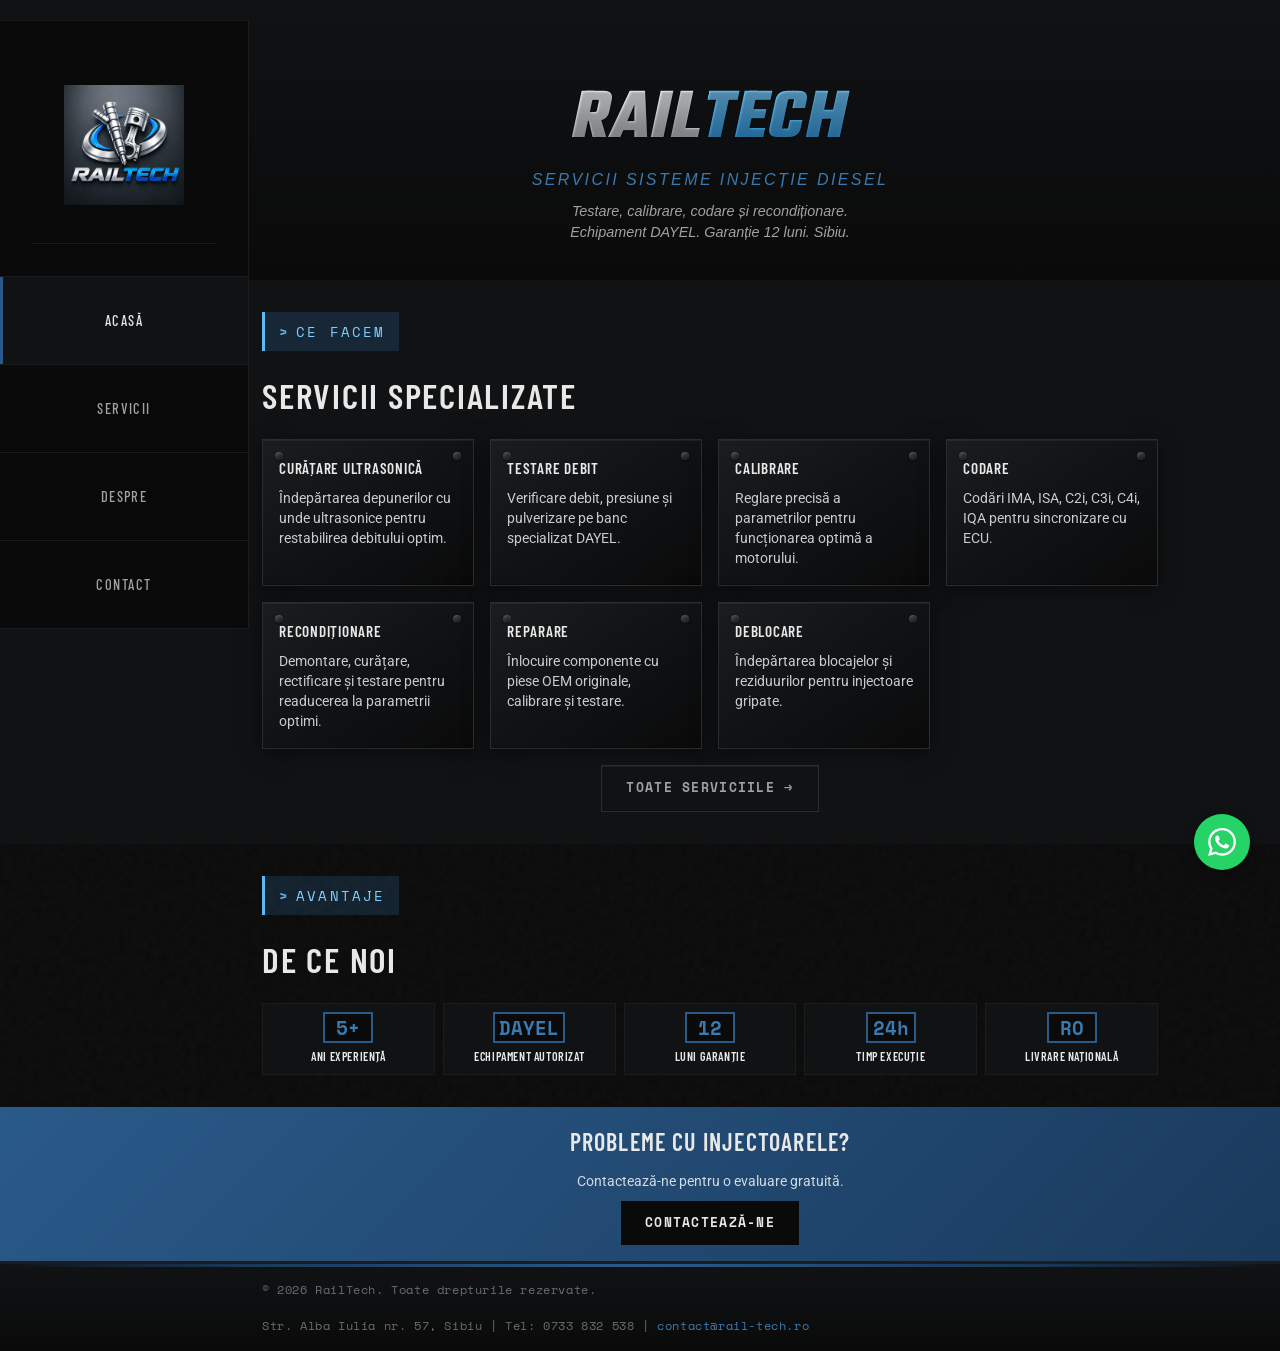
==== commit 32f37bf0: "Add italic style to hero tagline Co-Authored-By: Claude Opus 4.5 <noreply@anthropic.com>" ====
--- a/index.html
+++ b/index.html
@@ -103,7 +103,7 @@
       <div class="hero-content hero-center">
         <img src="assets/images/goodlogo.png" alt="RailTech Logo" class="hero-logo-mobile">
         <h1><span class="text-silver">RAIL</span><span class="text-blue">TECH</span></h1>
-        <p class="hero-tagline">servicii sisteme injecție diesel</p>
+        <p class="hero-tagline" style="font-style: italic;">servicii sisteme injecție diesel</p>
         <p class="hero-subtitle" style="font-style: italic;">
           Testare, calibrare, codare și recondiționare.<br>
           Echipament DAYEL. Garanție 12 luni. Sibiu.
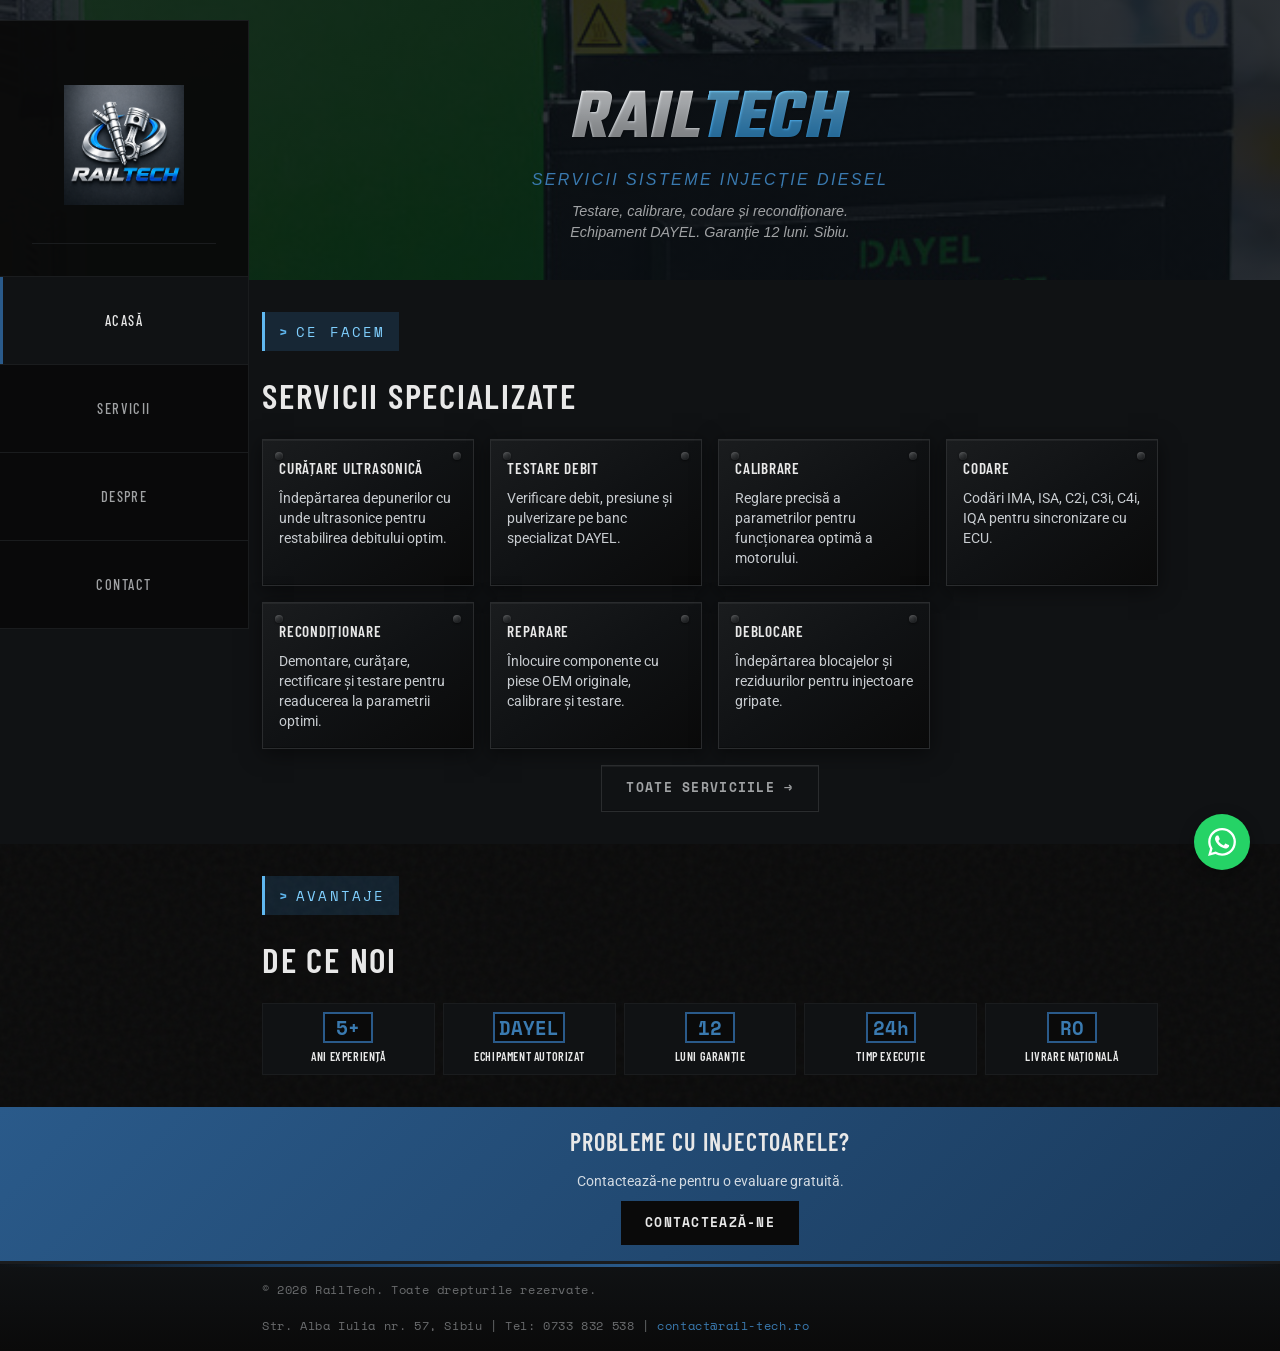
==== commit 94dfe48b: "Add DAYEL tester background image to hero section Co-Authored-By: Claude Opus 4.5 <noreply@anthropic" ====
--- a/index.html
+++ b/index.html
@@ -98,7 +98,7 @@
   </header>
 
   <!-- Hero Section - Clean -->
-  <section class="hero hero-simple">
+  <section class="hero hero-simple" style="background: linear-gradient(rgba(10, 15, 20, 0.85), rgba(10, 15, 20, 0.85)), url('assets/images/tester-dayel.jpg') center/cover no-repeat;">
     <div class="container">
       <div class="hero-content hero-center">
         <img src="assets/images/goodlogo.png" alt="RailTech Logo" class="hero-logo-mobile">
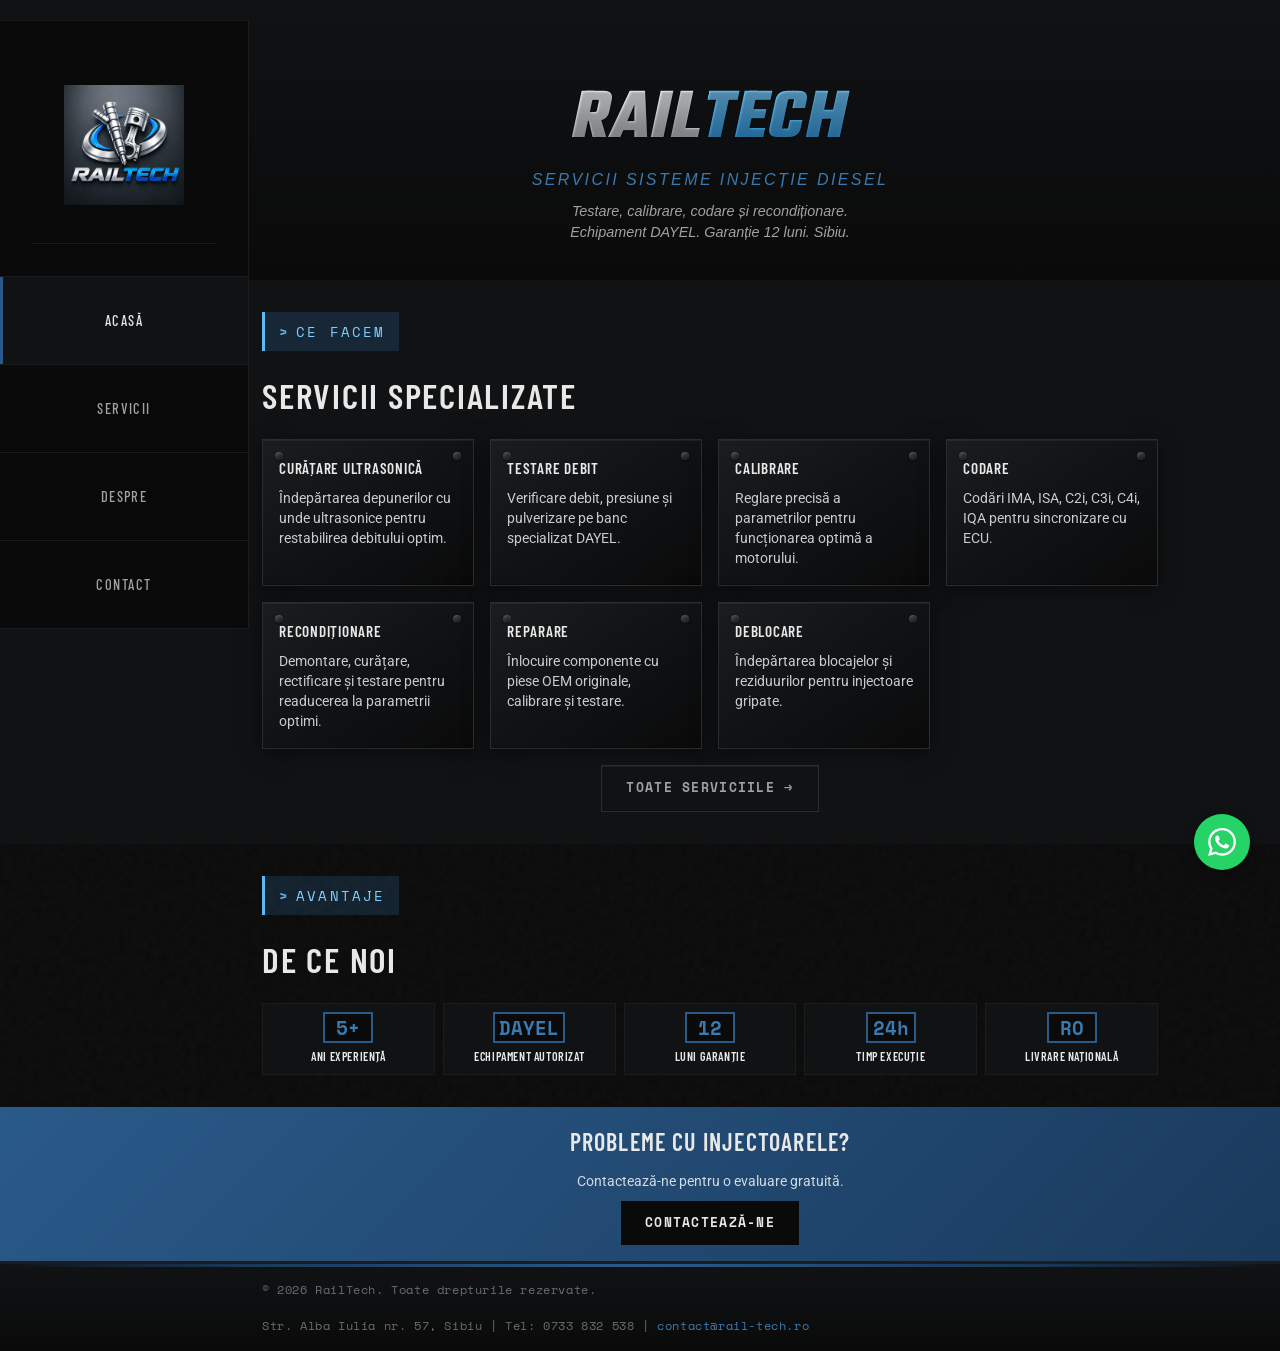
==== commit 026377e3: "Revert hero background" ====
--- a/index.html
+++ b/index.html
@@ -98,7 +98,7 @@
   </header>
 
   <!-- Hero Section - Clean -->
-  <section class="hero hero-simple" style="background: linear-gradient(rgba(10, 15, 20, 0.85), rgba(10, 15, 20, 0.85)), url('assets/images/tester-dayel.jpg') center/cover no-repeat;">
+  <section class="hero hero-simple">
     <div class="container">
       <div class="hero-content hero-center">
         <img src="assets/images/goodlogo.png" alt="RailTech Logo" class="hero-logo-mobile">
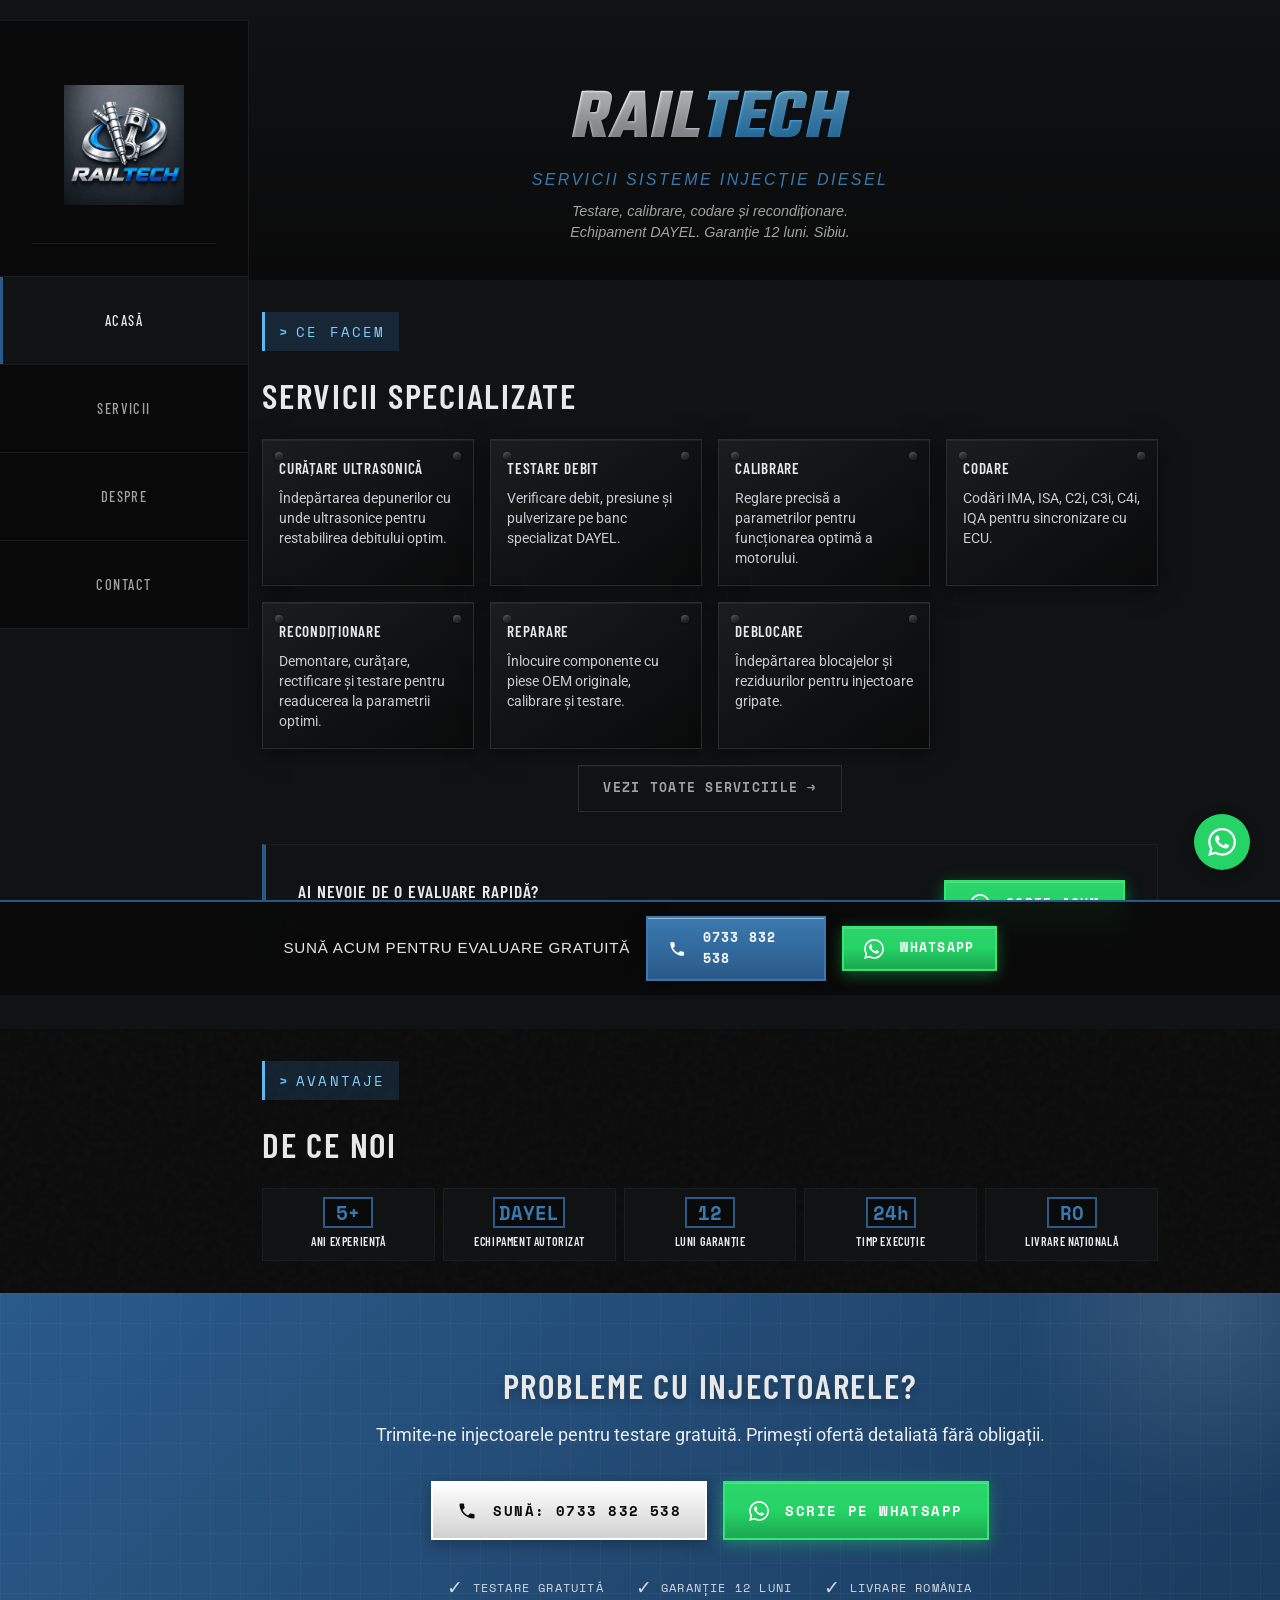
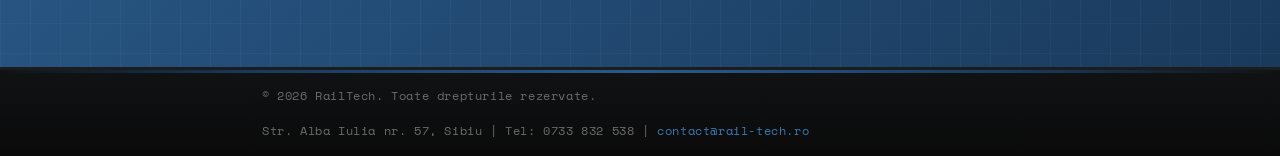
==== commit 37b56550: "Enhance CTAs with sticky bar, animated buttons, and trust badges - Add sticky bottom CTA bar that ap" ====
--- a/index.html
+++ b/index.html
@@ -38,7 +38,7 @@
     "@type": "LocalBusiness",
     "name": "Rail-Tech",
     "description": "Recondiționare și testare injectoare diesel în Sibiu. Echipament DAYEL autorizat.",
-    "url": "https://rail-tech.ro",
+    "url": "https://rail-tech.ro/",
     "telephone": "+40733832538",
     "email": "contact@rail-tech.ro",
     "address": {
@@ -77,13 +77,13 @@
   <!-- Header -->
   <header>
     <nav class="container">
-      <a href="index.html" class="logo">
+      <a href="/" class="logo">
         <img src="assets/images/goodlogo.png" alt="RailTech Logo">
       </a>
 
       <ul class="nav-links">
-        <li class="nav-logo"><a href="index.html"><img src="assets/images/goodlogo.png" alt="RailTech"></a></li>
-        <li><a href="index.html" class="active">Acasă</a></li>
+        <li class="nav-logo"><a href="/"><img src="assets/images/goodlogo.png" alt="RailTech"></a></li>
+        <li><a href="/" class="active">Acasă</a></li>
         <li><a href="servicii.html">Servicii</a></li>
         <li><a href="despre.html">Despre</a></li>
         <li><a href="contact.html">Contact</a></li>
@@ -158,7 +158,19 @@
       </div>
 
       <div style="text-align: center; margin-top: var(--space-sm);">
-        <a href="servicii.html" class="btn btn-secondary">Toate Serviciile →</a>
+        <a href="servicii.html" class="btn btn-secondary">Vezi Toate Serviciile →</a>
+      </div>
+
+      <!-- Mid-page CTA Banner -->
+      <div class="cta-banner">
+        <div class="cta-banner-content">
+          <h3>Ai nevoie de o evaluare rapidă?</h3>
+          <p>Răspundem în maxim 2 ore în timpul programului.</p>
+        </div>
+        <a href="https://wa.me/40733832538?text=Bună! Vreau o evaluare pentru injectoare." class="btn btn-whatsapp" target="_blank">
+          <svg class="btn-icon" viewBox="0 0 24 24" fill="currentColor"><path d="M17.472 14.382c-.297-.149-1.758-.867-2.03-.967-.273-.099-.471-.148-.67.15-.197.297-.767.966-.94 1.164-.173.199-.347.223-.644.075-.297-.15-1.255-.463-2.39-1.475-.883-.788-1.48-1.761-1.653-2.059-.173-.297-.018-.458.13-.606.134-.133.298-.347.446-.52.149-.174.198-.298.298-.497.099-.198.05-.371-.025-.52-.075-.149-.669-1.612-.916-2.207-.242-.579-.487-.5-.669-.51-.173-.008-.371-.01-.57-.01-.198 0-.52.074-.792.372-.272.297-1.04 1.016-1.04 2.479 0 1.462 1.065 2.875 1.213 3.074.149.198 2.096 3.2 5.077 4.487.709.306 1.262.489 1.694.625.712.227 1.36.195 1.871.118.571-.085 1.758-.719 2.006-1.413.248-.694.248-1.289.173-1.413-.074-.124-.272-.198-.57-.347m-5.421 7.403h-.004a9.87 9.87 0 01-5.031-1.378l-.361-.214-3.741.982.998-3.648-.235-.374a9.86 9.86 0 01-1.51-5.26c.001-5.45 4.436-9.884 9.888-9.884 2.64 0 5.122 1.03 6.988 2.898a9.825 9.825 0 012.893 6.994c-.003 5.45-4.437 9.884-9.885 9.884m8.413-18.297A11.815 11.815 0 0012.05 0C5.495 0 .16 5.335.157 11.892c0 2.096.547 4.142 1.588 5.945L.057 24l6.305-1.654a11.882 11.882 0 005.683 1.448h.005c6.554 0 11.89-5.335 11.893-11.893a11.821 11.821 0 00-3.48-8.413z"/></svg>
+          Scrie Acum
+        </a>
       </div>
     </div>
   </section>
@@ -216,15 +228,29 @@
   </section>
 
   <!-- CTA Section -->
-  <section style="background: linear-gradient(135deg, var(--blue) 0%, var(--blue-dark) 100%); padding: var(--space-sm) 0;">
-    <div class="container" style="text-align: center;">
-      <h2 style="color: var(--text-white); margin-bottom: var(--space-xs); font-size: 1.5rem;">Probleme cu Injectoarele?</h2>
-      <p style="color: rgba(255,255,255,0.8); max-width: 500px; margin: 0 auto var(--space-xs); font-size: 0.9rem;">
-        Contactează-ne pentru o evaluare gratuită.
-      </p>
-      <a href="contact.html" class="btn" style="background: var(--black-carbon); color: var(--text-white); padding: 0.75rem 1.5rem;">
-        Contactează-ne
-      </a>
+  <section class="cta-section">
+    <div class="container">
+      <div class="cta-content">
+        <h2>Probleme cu Injectoarele?</h2>
+        <p>Trimite-ne injectoarele pentru testare gratuită. Primești ofertă detaliată fără obligații.</p>
+
+        <div class="cta-buttons">
+          <a href="tel:+40733832538" class="btn btn-phone btn-pulse">
+            <svg class="btn-icon" viewBox="0 0 24 24" fill="currentColor"><path d="M6.62 10.79c1.44 2.83 3.76 5.14 6.59 6.59l2.2-2.2c.27-.27.67-.36 1.02-.24 1.12.37 2.33.57 3.57.57.55 0 1 .45 1 1V20c0 .55-.45 1-1 1-9.39 0-17-7.61-17-17 0-.55.45-1 1-1h3.5c.55 0 1 .45 1 1 0 1.25.2 2.45.57 3.57.11.35.03.74-.25 1.02l-2.2 2.2z"/></svg>
+            Sună: 0733 832 538
+          </a>
+          <a href="https://wa.me/40733832538?text=Bună! Am nevoie de recondiționare injectoare." class="btn btn-whatsapp" target="_blank">
+            <svg class="btn-icon" viewBox="0 0 24 24" fill="currentColor"><path d="M17.472 14.382c-.297-.149-1.758-.867-2.03-.967-.273-.099-.471-.148-.67.15-.197.297-.767.966-.94 1.164-.173.199-.347.223-.644.075-.297-.15-1.255-.463-2.39-1.475-.883-.788-1.48-1.761-1.653-2.059-.173-.297-.018-.458.13-.606.134-.133.298-.347.446-.52.149-.174.198-.298.298-.497.099-.198.05-.371-.025-.52-.075-.149-.669-1.612-.916-2.207-.242-.579-.487-.5-.669-.51-.173-.008-.371-.01-.57-.01-.198 0-.52.074-.792.372-.272.297-1.04 1.016-1.04 2.479 0 1.462 1.065 2.875 1.213 3.074.149.198 2.096 3.2 5.077 4.487.709.306 1.262.489 1.694.625.712.227 1.36.195 1.871.118.571-.085 1.758-.719 2.006-1.413.248-.694.248-1.289.173-1.413-.074-.124-.272-.198-.57-.347m-5.421 7.403h-.004a9.87 9.87 0 01-5.031-1.378l-.361-.214-3.741.982.998-3.648-.235-.374a9.86 9.86 0 01-1.51-5.26c.001-5.45 4.436-9.884 9.888-9.884 2.64 0 5.122 1.03 6.988 2.898a9.825 9.825 0 012.893 6.994c-.003 5.45-4.437 9.884-9.885 9.884m8.413-18.297A11.815 11.815 0 0012.05 0C5.495 0 .16 5.335.157 11.892c0 2.096.547 4.142 1.588 5.945L.057 24l6.305-1.654a11.882 11.882 0 005.683 1.448h.005c6.554 0 11.89-5.335 11.893-11.893a11.821 11.821 0 00-3.48-8.413z"/></svg>
+            Scrie pe WhatsApp
+          </a>
+        </div>
+
+        <div class="trust-badges">
+          <span class="trust-badge"><span class="trust-badge-icon">✓</span> Testare Gratuită</span>
+          <span class="trust-badge"><span class="trust-badge-icon">✓</span> Garanție 12 Luni</span>
+          <span class="trust-badge"><span class="trust-badge-icon">✓</span> Livrare România</span>
+        </div>
+      </div>
     </div>
   </section>
 
@@ -237,6 +263,21 @@
       </div>
     </div>
   </footer>
+
+  <!-- Sticky Bottom CTA Bar -->
+  <div class="sticky-cta" id="stickyCta">
+    <div class="sticky-cta-content">
+      <span class="sticky-cta-text">Sună acum pentru evaluare gratuită</span>
+      <a href="tel:+40733832538" class="btn btn-phone">
+        <svg class="btn-icon" viewBox="0 0 24 24" fill="currentColor"><path d="M6.62 10.79c1.44 2.83 3.76 5.14 6.59 6.59l2.2-2.2c.27-.27.67-.36 1.02-.24 1.12.37 2.33.57 3.57.57.55 0 1 .45 1 1V20c0 .55-.45 1-1 1-9.39 0-17-7.61-17-17 0-.55.45-1 1-1h3.5c.55 0 1 .45 1 1 0 1.25.2 2.45.57 3.57.11.35.03.74-.25 1.02l-2.2 2.2z"/></svg>
+        0733 832 538
+      </a>
+      <a href="https://wa.me/40733832538?text=Bună! Am nevoie de recondiționare injectoare." class="btn btn-whatsapp" target="_blank">
+        <svg class="btn-icon" viewBox="0 0 24 24" fill="currentColor"><path d="M17.472 14.382c-.297-.149-1.758-.867-2.03-.967-.273-.099-.471-.148-.67.15-.197.297-.767.966-.94 1.164-.173.199-.347.223-.644.075-.297-.15-1.255-.463-2.39-1.475-.883-.788-1.48-1.761-1.653-2.059-.173-.297-.018-.458.13-.606.134-.133.298-.347.446-.52.149-.174.198-.298.298-.497.099-.198.05-.371-.025-.52-.075-.149-.669-1.612-.916-2.207-.242-.579-.487-.5-.669-.51-.173-.008-.371-.01-.57-.01-.198 0-.52.074-.792.372-.272.297-1.04 1.016-1.04 2.479 0 1.462 1.065 2.875 1.213 3.074.149.198 2.096 3.2 5.077 4.487.709.306 1.262.489 1.694.625.712.227 1.36.195 1.871.118.571-.085 1.758-.719 2.006-1.413.248-.694.248-1.289.173-1.413-.074-.124-.272-.198-.57-.347m-5.421 7.403h-.004a9.87 9.87 0 01-5.031-1.378l-.361-.214-3.741.982.998-3.648-.235-.374a9.86 9.86 0 01-1.51-5.26c.001-5.45 4.436-9.884 9.888-9.884 2.64 0 5.122 1.03 6.988 2.898a9.825 9.825 0 012.893 6.994c-.003 5.45-4.437 9.884-9.885 9.884m8.413-18.297A11.815 11.815 0 0012.05 0C5.495 0 .16 5.335.157 11.892c0 2.096.547 4.142 1.588 5.945L.057 24l6.305-1.654a11.882 11.882 0 005.683 1.448h.005c6.554 0 11.89-5.335 11.893-11.893a11.821 11.821 0 00-3.48-8.413z"/></svg>
+        WhatsApp
+      </a>
+    </div>
+  </div>
 
   <!-- WhatsApp Float Button -->
   <a href="https://wa.me/40733832538" class="whatsapp-float" target="_blank" title="WhatsApp">
@@ -251,13 +292,27 @@
       document.querySelector('.nav-links').classList.toggle('active');
     }
 
-    // Header scroll effect
+    // Sticky CTA Bar & Header scroll effect
+    const stickyCta = document.getElementById('stickyCta');
+    const whatsappFloat = document.querySelector('.whatsapp-float');
+
     window.addEventListener('scroll', () => {
       const header = document.querySelector('header');
       if (window.scrollY > 50) {
         header.classList.add('scrolled');
       } else {
         header.classList.remove('scrolled');
+      }
+
+      // Show sticky CTA after scrolling 400px
+      if (window.scrollY > 400) {
+        stickyCta.classList.add('visible');
+        document.body.classList.add('has-sticky-cta');
+        if (whatsappFloat) whatsappFloat.style.opacity = '0';
+      } else {
+        stickyCta.classList.remove('visible');
+        document.body.classList.remove('has-sticky-cta');
+        if (whatsappFloat) whatsappFloat.style.opacity = '1';
       }
     });
 
--- a/css/style.css
+++ b/css/style.css
@@ -1667,3 +1667,335 @@
 .breadcrumb .current {
   color: var(--blue-light);
 }
+
+/* ===========================================
+   ENHANCED CTA SECTIONS
+   =========================================== */
+
+/* Prominent CTA Section */
+.cta-section {
+  background: linear-gradient(135deg, var(--blue) 0%, var(--blue-dark) 100%);
+  padding: var(--space-lg) 0;
+  position: relative;
+  overflow: hidden;
+}
+
+.cta-section::before {
+  content: '';
+  position: absolute;
+  top: 0;
+  left: 0;
+  right: 0;
+  bottom: 0;
+  background-image:
+    linear-gradient(rgba(255,255,255,0.03) 1px, transparent 1px),
+    linear-gradient(90deg, rgba(255,255,255,0.03) 1px, transparent 1px);
+  background-size: 30px 30px;
+}
+
+.cta-section::after {
+  content: '';
+  position: absolute;
+  top: -50%;
+  right: -10%;
+  width: 400px;
+  height: 400px;
+  background: radial-gradient(circle, rgba(255,255,255,0.1) 0%, transparent 70%);
+  pointer-events: none;
+}
+
+.cta-content {
+  position: relative;
+  z-index: 1;
+  text-align: center;
+  max-width: 700px;
+  margin: 0 auto;
+}
+
+.cta-content h2 {
+  color: var(--text-white);
+  font-size: clamp(1.5rem, 4vw, 2.2rem);
+  margin-bottom: var(--space-xs);
+  text-shadow: 0 2px 10px rgba(0,0,0,0.3);
+}
+
+.cta-content p {
+  color: rgba(255,255,255,0.9);
+  font-size: 1.1rem;
+  margin-bottom: var(--space-md);
+}
+
+/* CTA Buttons Grid */
+.cta-buttons {
+  display: flex;
+  flex-wrap: wrap;
+  gap: var(--space-sm);
+  justify-content: center;
+  margin-top: var(--space-md);
+}
+
+.cta-buttons .btn {
+  min-width: 200px;
+  padding: 1rem 1.5rem;
+  font-size: 0.9rem;
+}
+
+/* Phone CTA Button */
+.btn-phone {
+  background: linear-gradient(180deg, #ffffff 0%, #e8e8e8 50%, #d0d0d0 100%);
+  color: var(--black-carbon) !important;
+  border: 2px solid #ffffff;
+  box-shadow:
+    0 4px 15px rgba(0,0,0,0.3),
+    inset 0 1px 0 rgba(255,255,255,0.5);
+  font-weight: 700;
+}
+
+.btn-phone:hover {
+  background: linear-gradient(180deg, #ffffff 0%, #f0f0f0 50%, #e0e0e0 100%);
+  transform: translateY(-3px) scale(1.02);
+  box-shadow:
+    0 8px 25px rgba(0,0,0,0.4),
+    inset 0 1px 0 rgba(255,255,255,0.5);
+  color: var(--black-carbon) !important;
+}
+
+/* WhatsApp CTA Button */
+.btn-whatsapp {
+  background: linear-gradient(180deg, #2bd56a 0%, #25D366 50%, #1da851 100%);
+  color: #ffffff !important;
+  border: 2px solid #34e775;
+  box-shadow:
+    0 4px 15px rgba(37, 211, 102, 0.4),
+    inset 0 1px 0 rgba(255,255,255,0.2);
+}
+
+.btn-whatsapp:hover {
+  background: linear-gradient(180deg, #34e775 0%, #2bd56a 50%, #25D366 100%);
+  transform: translateY(-3px) scale(1.02);
+  box-shadow:
+    0 8px 25px rgba(37, 211, 102, 0.5),
+    inset 0 1px 0 rgba(255,255,255,0.3);
+  color: #ffffff !important;
+}
+
+/* Email CTA Button */
+.btn-email {
+  background: transparent;
+  color: #ffffff !important;
+  border: 2px solid rgba(255,255,255,0.5);
+}
+
+.btn-email:hover {
+  background: rgba(255,255,255,0.1);
+  border-color: #ffffff;
+  transform: translateY(-2px);
+  color: #ffffff !important;
+}
+
+/* Button Icons */
+.btn-icon {
+  width: 20px;
+  height: 20px;
+  margin-right: 8px;
+  vertical-align: middle;
+}
+
+/* Pulse Animation for Primary CTA */
+@keyframes pulse-glow {
+  0%, 100% {
+    box-shadow:
+      0 4px 15px rgba(0,0,0,0.3),
+      0 0 0 0 rgba(255,255,255,0.4);
+  }
+  50% {
+    box-shadow:
+      0 4px 15px rgba(0,0,0,0.3),
+      0 0 0 8px rgba(255,255,255,0);
+  }
+}
+
+.btn-pulse {
+  animation: pulse-glow 2s infinite;
+}
+
+.btn-pulse:hover {
+  animation: none;
+}
+
+/* ===========================================
+   STICKY BOTTOM CTA BAR
+   =========================================== */
+.sticky-cta {
+  position: fixed;
+  bottom: 0;
+  left: 0;
+  right: 0;
+  background: linear-gradient(180deg, rgba(10,10,10,0.95) 0%, rgba(10,10,10,0.98) 100%);
+  border-top: 2px solid var(--blue);
+  padding: 12px var(--space-sm);
+  z-index: 998;
+  transform: translateY(100%);
+  transition: transform 0.4s ease;
+  backdrop-filter: blur(10px);
+}
+
+.sticky-cta.visible {
+  transform: translateY(0);
+}
+
+.sticky-cta-content {
+  display: flex;
+  align-items: center;
+  justify-content: center;
+  gap: var(--space-sm);
+  max-width: 800px;
+  margin: 0 auto;
+  flex-wrap: wrap;
+}
+
+.sticky-cta-text {
+  font-family: var(--font-display);
+  font-size: 0.95rem;
+  color: var(--text-white);
+  text-transform: uppercase;
+  letter-spacing: 0.05em;
+  display: none;
+}
+
+.sticky-cta .btn {
+  padding: 10px 20px;
+  font-size: 0.8rem;
+  min-width: auto;
+  flex: 1;
+  max-width: 180px;
+}
+
+.sticky-cta .btn-phone {
+  background: linear-gradient(180deg, var(--blue-light) 0%, var(--blue) 100%);
+  color: #ffffff !important;
+  border-color: var(--blue-light);
+}
+
+.sticky-cta .btn-whatsapp {
+  flex: 1;
+  max-width: 180px;
+}
+
+/* Hide WhatsApp float when sticky bar is visible */
+.sticky-cta.visible ~ .whatsapp-float,
+body:has(.sticky-cta.visible) .whatsapp-float {
+  opacity: 0;
+  pointer-events: none;
+}
+
+@media (min-width: 769px) {
+  .sticky-cta-text {
+    display: block;
+  }
+
+  .sticky-cta .btn {
+    flex: none;
+    width: auto;
+  }
+
+  .sticky-cta {
+    padding: 14px var(--space-md);
+  }
+}
+
+@media (max-width: 480px) {
+  .sticky-cta {
+    padding: 10px var(--space-xs);
+  }
+
+  .sticky-cta .btn {
+    padding: 12px 16px;
+    font-size: 0.75rem;
+  }
+}
+
+/* ===========================================
+   MID-PAGE CTA BANNER
+   =========================================== */
+.cta-banner {
+  background: var(--steel-dark);
+  border: 1px solid var(--steel-mid);
+  border-left: 4px solid var(--blue);
+  padding: var(--space-md);
+  margin: var(--space-md) 0;
+  display: flex;
+  align-items: center;
+  justify-content: space-between;
+  flex-wrap: wrap;
+  gap: var(--space-sm);
+}
+
+.cta-banner-content h3 {
+  color: var(--text-white);
+  font-size: 1.1rem;
+  margin-bottom: 4px;
+}
+
+.cta-banner-content p {
+  color: var(--text-grey);
+  font-size: 0.9rem;
+  margin: 0;
+}
+
+.cta-banner .btn {
+  white-space: nowrap;
+}
+
+@media (max-width: 600px) {
+  .cta-banner {
+    flex-direction: column;
+    text-align: center;
+  }
+
+  .cta-banner .btn {
+    width: 100%;
+  }
+}
+
+/* ===========================================
+   TRUST BADGES
+   =========================================== */
+.trust-badges {
+  display: flex;
+  justify-content: center;
+  gap: var(--space-md);
+  margin-top: var(--space-md);
+  flex-wrap: wrap;
+}
+
+.trust-badge {
+  display: flex;
+  align-items: center;
+  gap: 8px;
+  font-family: var(--font-mono);
+  font-size: 0.75rem;
+  color: rgba(255,255,255,0.8);
+  text-transform: uppercase;
+  letter-spacing: 0.1em;
+}
+
+.trust-badge-icon {
+  font-size: 1.2rem;
+}
+
+/* Adjust body padding for sticky bar */
+body {
+  padding-bottom: 0;
+  transition: padding-bottom 0.3s ease;
+}
+
+body.has-sticky-cta {
+  padding-bottom: 70px;
+}
+
+@media (max-width: 480px) {
+  body.has-sticky-cta {
+    padding-bottom: 65px;
+  }
+}
